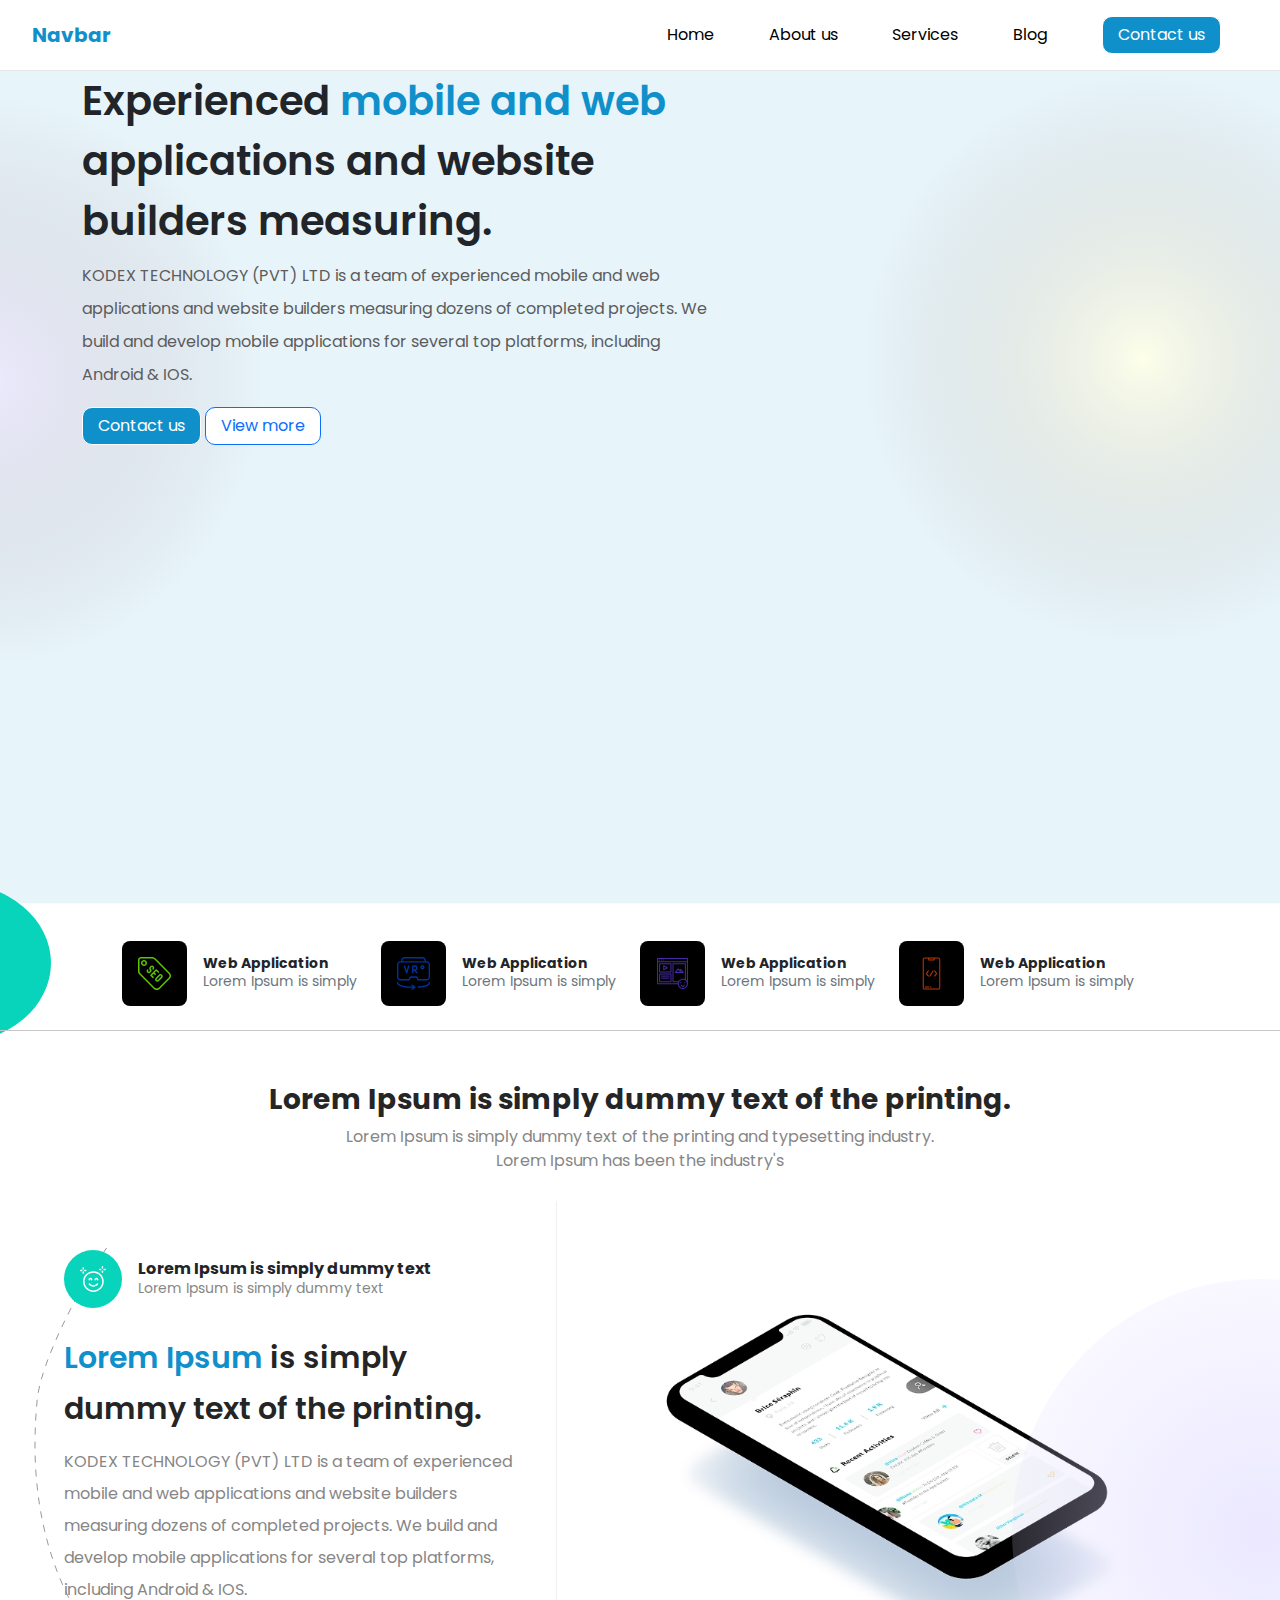
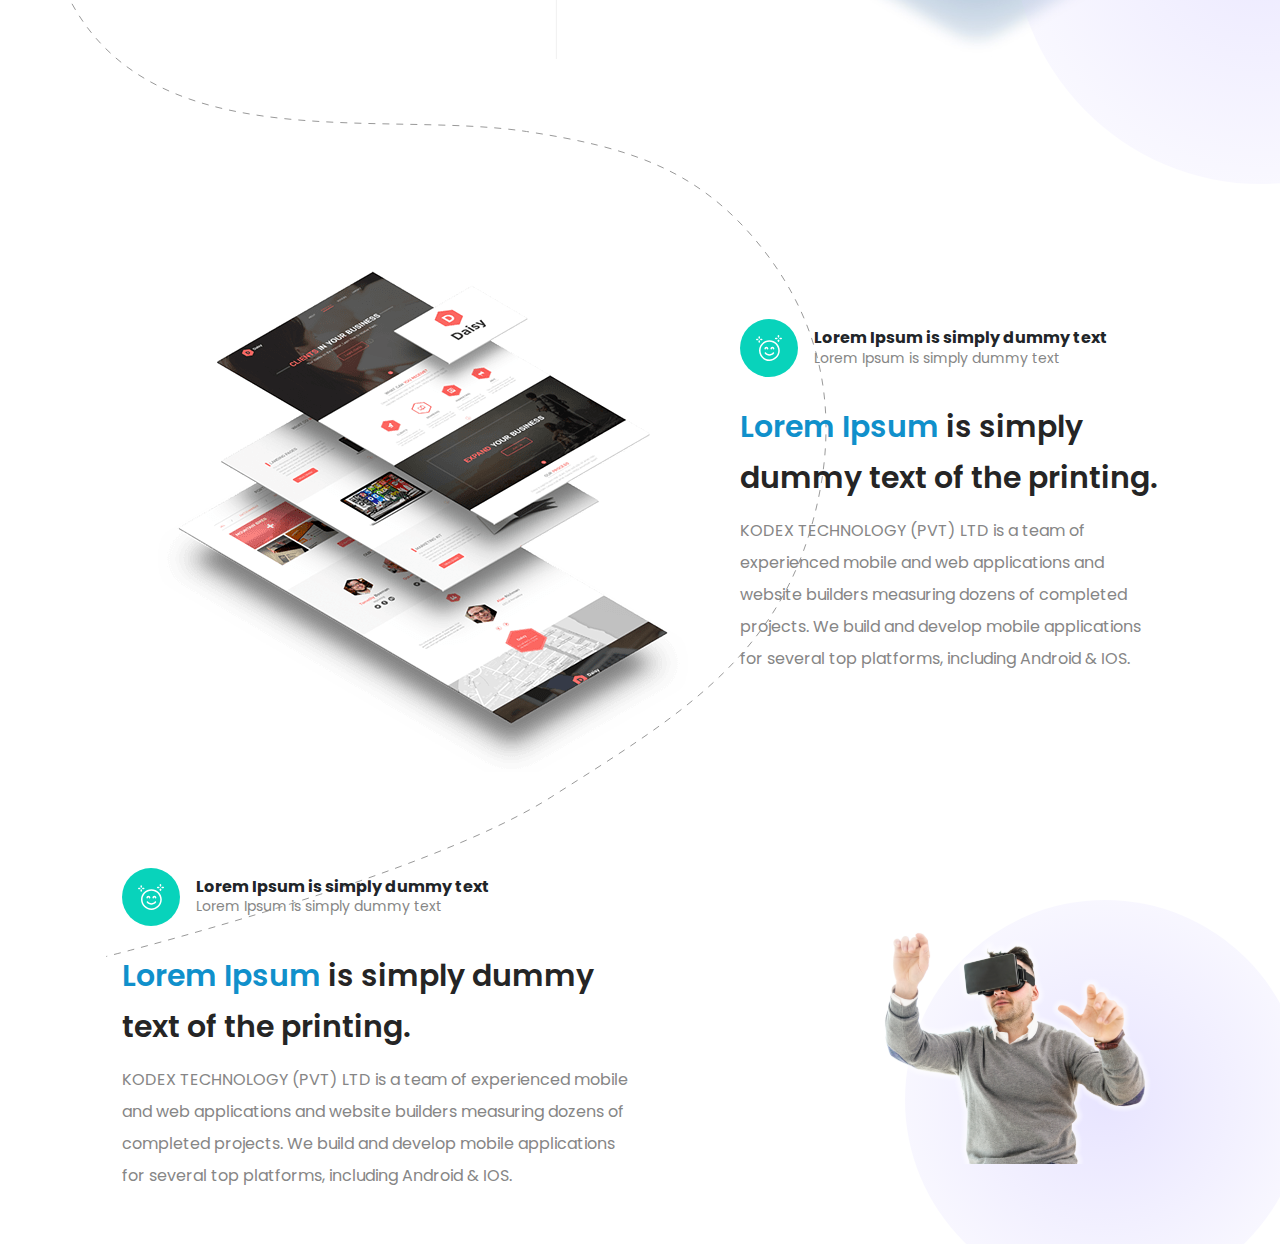
==== index.html @ 11ba0a7b "initial commit" ====
<!DOCTYPE html>
<html lang="en">

<head>

    <meta charset="UTF-8">
    <meta http-equiv="X-UA-Compatible" content="IE=edge">
    <meta name="viewport" content="width=device-width, initial-scale=1.0">
    <link rel="icon" href="imges/iconTemp.jpg">
    <title>Agency Web - Landing page </title>
    <!-- fonts -->
    <link rel="preconnect" href="https://fonts.googleapis.com">
    <link rel="preconnect" href="https://fonts.gstatic.com" crossorigin>
    <link href="https://fonts.googleapis.com/css2?family=Poppins:wght@300;400;500;600&display=swap" rel="stylesheet">
    <!-- bootstrap -->
    <link rel="stylesheet" href="assets/css/bootstrap.min.css">
    <!-- custom style -->
    <link rel="stylesheet" href="assets/css/style.css">
</head>

<body>
    <header>
        <nav class=" align-items-center  ">
            <div class="logo">
                <a class="navbar--logo fw-bolder fs-5 mainColor" href="#">Navbar</a>
            </div>
            <div id="LinksList" class="Links--list ">
                <a class="" href="#">Home</a>
                <a class="" href="#">About us</a>
                <a class="" href="#">Services</a>
                <a class="" href="#">Blog</a>
                <a class="buttom mainBg text-white" href="#">Contact us</a>
            </div>

            <div id="toggleMenu" class="toggle-menu">
                <span class="rounded-5"></span>
                <span class="rounded-5"></span>
                <span class="rounded-5"></span>
            </div>
        </nav>

    </header>

    <section class="mainSection position-relative">
        <div class="container ">
            <div class="row align-items-center   ">
                <div class="col-lg-7 col-sm-12">
                    <div class="item--main  ">
                        <h1 class="main--title">Experienced <span class="mainColor">mobile and web</span> applications
                            and website builders measuring.</h1>
                        <p class="  mb-3">KODEX TECHNOLOGY (PVT) LTD is a team of experienced mobile and web
                            applications and website builders measuring dozens of completed projects. We build and
                            develop mobile applications for several top platforms, including Android & IOS. </p>
                        <a href="" class="buttom btn1 mainBg text-white">Contact us</a>
                        <a href="" class="buttom btn1 bg-white">View more</a>
                    </div>

                </div>
                <div class="col-lg-5  d-none d-lg-block  ">
                    <div class="item2--main">
                        <img class="w-100" src="assets/imges/HeaderMan.svg" alt="" srcset="">
                    </div>
                </div>
            </div>
        </div>
        <span class="sercile d-none d-lg-block "></span>
    </section>

    <!-- icons section  -->
    <section class="iconSection pt-2 pb-4 position-relative">

        <div class="container  ">
            <div class="d-flex flex-wrap justify-content-md-center">
                <div class="mt-4 me-4">
                    <div class=" d-flex  align-items-center ">
                        <div class="icon p-3 bg-black rounded-3 me-3">
                            <img src="assets/imges/seoIcon.svg" alt="" srcset="">
                        </div>
                        <div class="content">
                            <h5 class="small m-0 fw-bold    ">Web Application</h4>
                                <p class="small m-0 text-muted">Lorem Ipsum is simply</p>
                        </div>
                    </div>
                </div>
                <div class="mt-4 me-4">
                    <div class=" d-flex  align-items-center ">
                        <div class="icon p-3 bg-black rounded-3 me-3">
                            <img src="assets/imges/vrIcon.svg" alt="" srcset="">
                        </div>
                        <div class="content">
                            <h5 class="small m-0 fw-bold    ">Web Application</h4>
                                <p class="small m-0 text-muted">Lorem Ipsum is simply</p>
                        </div>
                    </div>
                </div>
                <div class="mt-4 me-4">
                    <div class=" d-flex  align-items-center ">
                        <div class="icon p-3 bg-black rounded-3 me-3">
                            <img src="assets/imges/webIcon.svg" alt="" srcset="">
                        </div>
                        <div class="content">
                            <h5 class="small m-0 fw-bold    ">Web Application</h4>
                                <p class="small m-0 text-muted">Lorem Ipsum is simply</p>
                        </div>
                    </div>
                </div>
                <div class="mt-4 me-4">
                    <div class=" d-flex  align-items-center ">
                        <div class="icon p-3  bg-black rounded-3 me-3">
                            <img src="assets/imges/moblieIcon.svg" alt="" srcset="">
                        </div>
                        <div class="content">
                            <h5 class="small m-0 fw-bold    ">Web Application</h4>
                                <p class="small m-0 text-muted">Lorem Ipsum is simply</p>
                        </div>
                    </div>
                </div>
            </div>
        </div>
    </section>


    <section class="mockup--section mt-5 overflow-hidden">
        <div class="py-1 text-center container mb-4">
            <h3 class="neroColor fw-bold">Lorem Ipsum is simply dummy text of the printing. </h3>
            <p>Lorem Ipsum is simply dummy text of the printing and typesetting industry. <br> Lorem Ipsum has been the
                industry's</p>
        </div>

        <div class="containerr  ">
            <div class="row  align-items-center">
                <div class="col-lg-5  ">
                    <div class=" d-flex align-items-center  mb-4">
                        <div class="smile--icon  rounded-circle p-3 text-center me-3">
                            <img src="assets/imges/happySmile.svg" alt="">
                        </div>
                        <div class="">
                            <h5 class="m-0 fw-bold fs-6">Lorem Ipsum is simply dummy text</h5>
                            <p class="small">Lorem Ipsum is simply dummy text </p>
                        </div>
                    </div>
                    <h3 class="mockup--title neroColor"><span class="mainColor">Lorem Ipsum </span> is simply dummy text
                        of the printing. </h3>
                    <p class=" py-1 lh-lg">KODEX TECHNOLOGY (PVT) LTD is a team of experienced mobile and web
                        applications and website builders measuring dozens of completed projects. We build and develop
                        mobile applications for several top platforms, including Android & IOS. </p>
                </div>
                <div class="col-lg-7 col-md-10  position-relative text-end ">
                    <div class="moucpAft d-none d-lg-block"></div>
                    <img class="w-100 " src="assets/imges/MoucpMobile.svg" alt="" srcset="">
                </div>
            </div>
            <br>
            <br>
            <br>
            <div class="containerr">
                <div class="row  my-5 py-5 align-items-center justify-content-between ">
                    <div class="col-lg-7   ">
                        <!-- <div class="moucpAft d-none d-lg-block"></div> -->
                        <img class=" " src="assets/imges/website-mockup.svg" alt="" srcset="">
                    </div>
                    <div class=" col-lg-5 col-md-10 ">
                        <div class=" d-flex align-items-center  mb-4">
                            <div class="smile--icon  rounded-circle p-3 text-center me-3">
                                <img src="assets/imges/happySmile.svg" alt="">
                            </div>
                            <div class="">
                                <h5 class="m-0 fw-bold fs-6">Lorem Ipsum is simply dummy text</h5>
                                <p class="small">Lorem Ipsum is simply dummy text </p>
                            </div>
                        </div>
                        <h3 class="mockup--title neroColor"><span class="mainColor">Lorem Ipsum </span> is simply dummy text
                            of the printing. </h3>
                        <p class=" py-1 lh-lg">KODEX TECHNOLOGY (PVT) LTD is a team of experienced mobile and web
                            applications and website builders measuring dozens of completed projects. We build and develop
                            mobile applications for several top platforms, including Android & IOS. </p>
                    </div>
    
                </div>
               
                <div class="row my-5 p align-items-center">
    
    
                 
                    <div class="col-lg-6  ">
                        <div class=" d-flex align-items-center  mb-4">
                            <div class="smile--icon  rounded-circle p-3 text-center me-3">
                                <img src="assets/imges/happySmile.svg" alt="">
                            </div>
                            <div class="">
                                <h5 class="m-0 fw-bold fs-6">Lorem Ipsum is simply dummy text</h5>
                                <p class="small">Lorem Ipsum is simply dummy text </p>
                            </div>
                        </div>
                        <h3 class="mockup--title neroColor"><span class="mainColor">Lorem Ipsum </span> is simply dummy text
                            of the printing. </h3>
                        <p class=" py-1 lh-lg">KODEX TECHNOLOGY (PVT) LTD is a team of experienced mobile and web
                            applications and website builders measuring dozens of completed projects. We build and develop
                            mobile applications for several top platforms, including Android & IOS. </p>
                    </div> 
                    <div class="col-lg-6 col-md-10 position-relative text-center ">
                        <div class="moucpvr d-none d-lg-block   "></div>
                        <img class="w-100  " src="assets/imges/manVr.svg " alt="" srcset="">
                    </div>
                </div>
            </div>
        </div>


    </section>
    <!-- bootstrap -->
    <script src="assets/scripts/bootstrap.bundle.min.js"></script>
    <!-- custom js -->
    <script src="assets/scripts/script.js"></script>
</body>

</html>
---- assets/css/style.css ----
:root {
  --mainColor: #1090CB;
  --neroColor: #252525;
}

body {
  font-family: 'Poppins', sans-serif;
}

a {
  text-decoration: none;
  /* color: black; */
}

/* p{
  margin: 0;
} */

ul {
  padding-left: 0;
  list-style-type: none;
}

.mainColor {
  color: var(--mainColor);
}

.neroColor {
  color: var(--neroColor);
}

.mainBg {
  background-color: var(--mainColor);
}

p {
  color: #868686;
  margin: 0;
}



/* nav */
nav {
  width: 95%;
  margin: auto;
  display: flex;
  justify-content: space-between;
  padding: 1rem 0;
}

.logo {
  /* width: 10%; */
  /* background-color: tomato; */

}

.Links--list {
  /* margin: auto 0; */
  display: flex;
  justify-content: space-around;
  align-items: center;
  width: 50%;
  /* transition:all 1s ease; */
}

.Links--list a {
  color: black;
  line-height: 24px;


}

header {
  border-bottom: 1px solid rgba(129, 129, 129, 0.2);
}

.toggle-menu {
  background: none;
  border: none;
  width: 35px;
  display: flex;
  flex-direction: column;
  align-items: center;
  justify-content: space-around;
  cursor: pointer;
  padding: 5px;
  z-index: 1;
  display: none;


  /* background-color: red; */
}

.toggle-menu:focus {
  outline: none;
}

.toggle-menu span {
  display: inline-block;
  background-color: var(--mainColor);
  height: 3px;
  margin: 3px 0;
  width: 40px;
  transition: 0.6s ease;
}

.toggle-menu.open span:nth-child(2) {
  transform: rotate(45deg);
  opacity: 0;
}

.toggle-menu.open span:nth-child(1) {
  transform: rotate(45deg);
}

.toggle-menu.open span:nth-child(3) {
  transform: rotate(-45deg);

}

.toggle-menu.open span {
  position: absolute;
  justify-content: center;
}






@media screen and (max-width: 990px) {

  /* body {
    background-color: red;
  } */
  .Links--list {
    display: none;

  }

  .toggle-menu {
    display: flex;
  }

  /* .Links--list {
    
    
    
  }
   */


  .Links--list.open {
    position: absolute;
    width: 100%;

    background-color: wheat;
    transition: all 0.5s ease;
    display: flex;
    height: 100vh;
    flex-direction: column;
    align-items: center;
    justify-content: center;
    left: 0;
    top: 0;
    right: 0;
    bottom: 0;
  }


  .Links--list a {
    margin: 2rem 0;

  }

  /* .toggle{
  display: block;
}
. */
}

/* main buttom style  */


/* main */
.mainSection {
  height: calc(100vh - 62px);
  background-image: url(../imges/Header.svg);
  background-position: center center;
  background-size: cover;
}
.main--title{
font-size: 40px;
font-weight: 600;
line-height: 60px;
letter-spacing: 0em;



}
.item--main h1 {
  font-size: 40px;
}


.buttom {
  padding: 6px 15px;
  /* border-color: var(--mainColor); */
  border-radius: 10px;
  border: 1px solid;

  display: inline-block;
  transition: 0.6s ease;

}

.btn1:hover {
  transform: translateY(4px);
}

.item--main p {
  font-weight: 400;
  line-height: 33px;
  letter-spacing: 0em;

  color: #5C5C5C;
}

/* icon section */
.sercile {
  padding: 5rem 6rem;
  border-radius: 50%;
  background-color: #08D3BB;
  position: absolute;
  bottom: -16%;
  left: -11%
}

.iconSection {
  border-bottom: 1px solid #C7C7C7;
}

/* lorem section */
.moucpAft::after {
  position: absolute;
  content: "";
  height: 505px;
  width: 497px;

  right: -41%;
  opacity: 0.6;
  top: 17%;
  border-radius: 50%;
  background: radial-gradient(72.77% 72.77% at 50% 50%, #DED9FF 0%, rgba(255, 255, 255, 0) 100%)
    /* warning: gradient uses a rotation that is not supported by CSS and may not behave as expected */
  ;
}
.moucpvr::after{
  position: absolute;
  content: "";
  background: radial-gradient(72.77% 72.77% at 50% 50%, #DED9FF 0%, rgba(255, 255, 255, 0) 100%) /* warning: gradient uses a rotation that is not supported by CSS and may not behave as expected */;
  height: 400px;
  width: 400px;
  border-radius: 50%;
  z-index: -1;
  left: 50%;
  top: 0;
  opacity: 0.7;
  
}
.mockup--title{
font-size: 30px;
font-weight: 600;
line-height: 51px;
letter-spacing: 0em;

}
.smile--icon{
  background-color: #08D3BB;
}
.containerr{
  width: 90%;
  margin: auto;
}
.mockup--section{
  background-image: url(../imges/line.svg);
  background-repeat: no-repeat;
  background-position: 7% 37%;
}
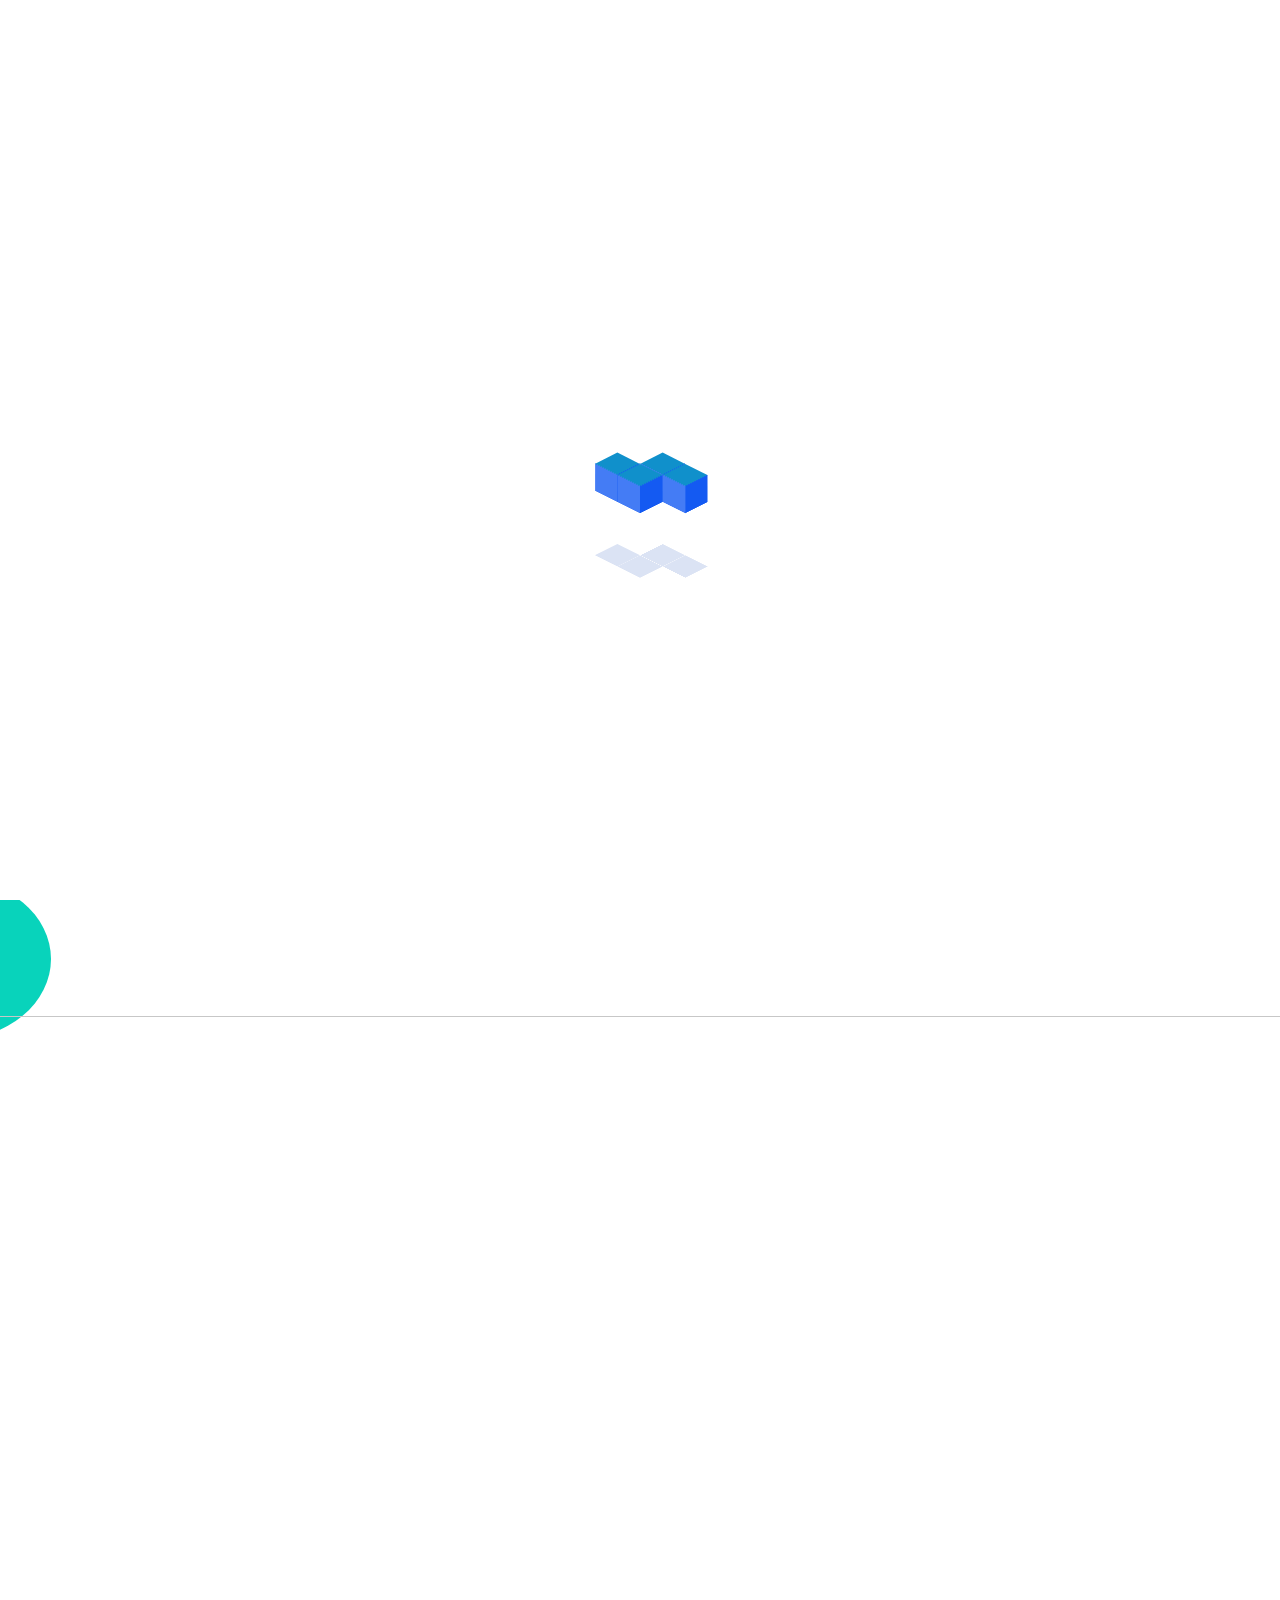
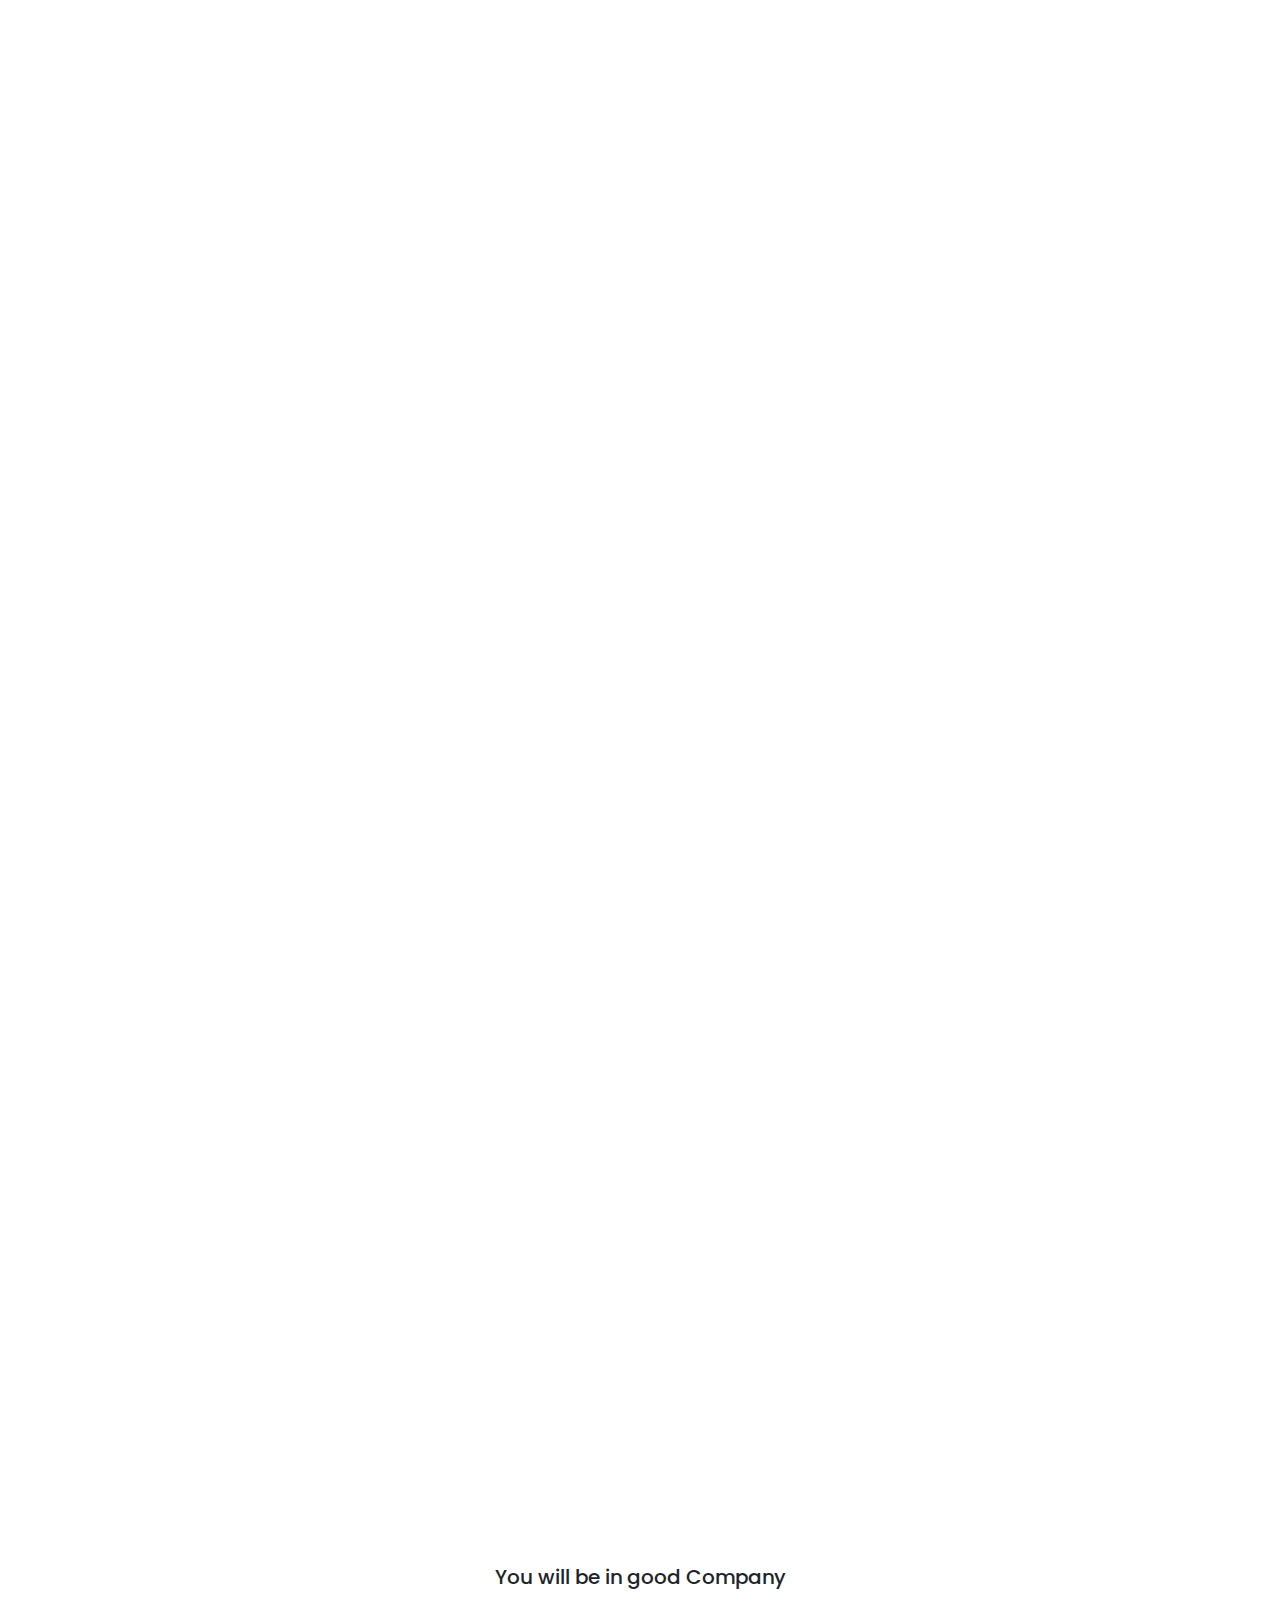
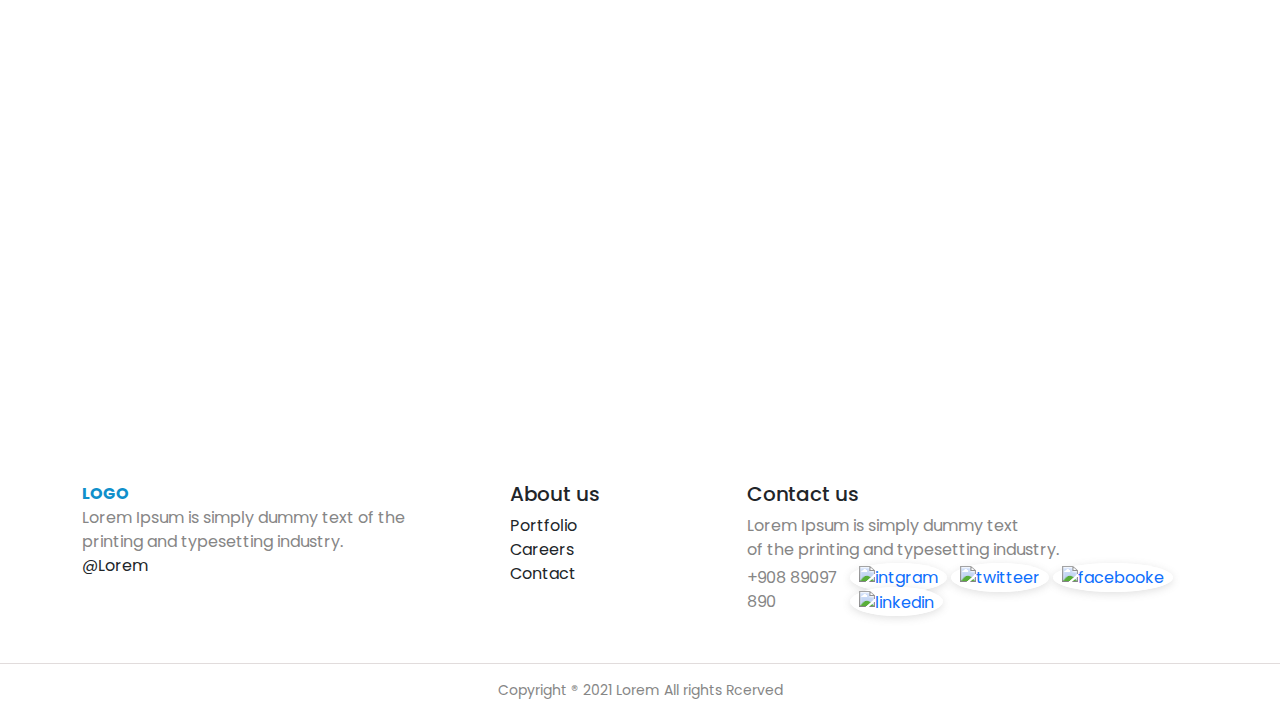
==== commit adeadb01: "now" ====
--- a/index.html
+++ b/index.html
@@ -7,11 +7,15 @@
     <meta http-equiv="X-UA-Compatible" content="IE=edge">
     <meta name="viewport" content="width=device-width, initial-scale=1.0">
     <link rel="icon" href="imges/iconTemp.jpg">
+    <meta name="description" content="agancy ">
+
     <title>Agency Web - Landing page </title>
     <!-- fonts -->
     <link rel="preconnect" href="https://fonts.googleapis.com">
     <link rel="preconnect" href="https://fonts.gstatic.com" crossorigin>
     <link href="https://fonts.googleapis.com/css2?family=Poppins:wght@300;400;500;600&display=swap" rel="stylesheet">
+    <!-- aos -->
+    <link rel="stylesheet" href="https://unpkg.com/aos@next/dist/aos.css" />
     <!-- bootstrap -->
     <link rel="stylesheet" href="assets/css/bootstrap.min.css">
     <!-- custom style -->
@@ -19,17 +23,19 @@
 </head>
 
 <body>
+    <!-- header >> nav  -->
     <header>
         <nav class=" align-items-center  ">
             <div class="logo">
                 <a class="navbar--logo fw-bolder fs-5 mainColor" href="#">Navbar</a>
             </div>
             <div id="LinksList" class="Links--list ">
-                <a class="" href="#">Home</a>
-                <a class="" href="#">About us</a>
-                <a class="" href="#">Services</a>
-                <a class="" href="#">Blog</a>
-                <a class="buttom mainBg text-white" href="#">Contact us</a>
+                <a class="" href="index.html">Home</a>
+                <a class="" href="about.html">About us</a>
+                <a class="" href="services.html">Services</a>
+                <a class="" href="Blog.html">Blog</a>
+                <a class="buttom mainBg text-white shadow-none" href="Contact.html">Contact us</a>
+
             </div>
 
             <div id="toggleMenu" class="toggle-menu">
@@ -41,24 +47,24 @@
 
     </header>
 
-    <section class="mainSection position-relative">
+    <section class="  mainSection position-relative">
         <div class="container ">
             <div class="row align-items-center   ">
-                <div class="col-lg-7 col-sm-12">
+                <div class="col-lg-7 col-sm-12" data-aos="fade-right" data-aos-duration="500">
                     <div class="item--main  ">
                         <h1 class="main--title">Experienced <span class="mainColor">mobile and web</span> applications
                             and website builders measuring.</h1>
                         <p class="  mb-3">KODEX TECHNOLOGY (PVT) LTD is a team of experienced mobile and web
                             applications and website builders measuring dozens of completed projects. We build and
                             develop mobile applications for several top platforms, including Android & IOS. </p>
-                        <a href="" class="buttom btn1 mainBg text-white">Contact us</a>
-                        <a href="" class="buttom btn1 bg-white">View more</a>
-                    </div>
-
-                </div>
-                <div class="col-lg-5  d-none d-lg-block  ">
-                    <div class="item2--main">
-                        <img class="w-100" src="assets/imges/HeaderMan.svg" alt="" srcset="">
+                        <a href="#" class="buttom btn1 mainBg text-white me-2">Contact us</a>
+                        <a href="#" class="buttom btn1 bg-white">View more</a>
+                    </div>
+
+                </div>
+                <div class="col-lg-5  d-none d-lg-block  " data-aos="fade-left" data-aos-duration="500">
+                    <div class="item2--main mt-5">
+                        <img class="w-100 " src="assets/imges/headeranmtion.png"   alt="seo">
                     </div>
                 </div>
             </div>
@@ -67,50 +73,50 @@
     </section>
 
     <!-- icons section  -->
-    <section class="iconSection pt-2 pb-4 position-relative">
+    <section class="iconSection  pt-2 pb-4 position-relative">
 
         <div class="container  ">
             <div class="d-flex flex-wrap justify-content-md-center">
                 <div class="mt-4 me-4">
-                    <div class=" d-flex  align-items-center ">
-                        <div class="icon p-3 bg-black rounded-3 me-3">
-                            <img src="assets/imges/seoIcon.svg" alt="" srcset="">
+                    <div class=" d-flex  align-items-center " data-aos="fade-right" data-aos-duration="500">
+                        <div class="icon  icon1 rounded-3 me-3">
+                            <img src="assets/imges/seoIcon.svg" loading="lazy"  alt="seo">
                         </div>
                         <div class="content">
-                            <h5 class="small m-0 fw-bold    ">Web Application</h4>
+                            <h5 class="small m-0 fw-bold    ">Web Application</h5>
                                 <p class="small m-0 text-muted">Lorem Ipsum is simply</p>
                         </div>
                     </div>
                 </div>
                 <div class="mt-4 me-4">
-                    <div class=" d-flex  align-items-center ">
-                        <div class="icon p-3 bg-black rounded-3 me-3">
-                            <img src="assets/imges/vrIcon.svg" alt="" srcset="">
+                    <div class=" d-flex  align-items-center " data-aos="fade-down" data-aos-duration="500">
+                        <div class="icon icon2  rounded-3 me-3">
+                            <img src="assets/imges/vrIcon.svg" loading="lazy"  alt="seo">
                         </div>
                         <div class="content">
-                            <h5 class="small m-0 fw-bold    ">Web Application</h4>
+                            <h5 class="small m-0 fw-bold    ">Web Application</h5>
                                 <p class="small m-0 text-muted">Lorem Ipsum is simply</p>
                         </div>
                     </div>
                 </div>
                 <div class="mt-4 me-4">
-                    <div class=" d-flex  align-items-center ">
-                        <div class="icon p-3 bg-black rounded-3 me-3">
-                            <img src="assets/imges/webIcon.svg" alt="" srcset="">
+                    <div class=" d-flex  align-items-center " data-aos="fade-down" data-aos-duration="500">
+                        <div class="icon icon3  rounded-3 me-3">
+                            <img src="assets/imges/webIcon.svg" loading="lazy"  alt="seo">
                         </div>
                         <div class="content">
-                            <h5 class="small m-0 fw-bold    ">Web Application</h4>
+                            <h5 class="small m-0 fw-bold    ">Web Application</h5>
                                 <p class="small m-0 text-muted">Lorem Ipsum is simply</p>
                         </div>
                     </div>
                 </div>
                 <div class="mt-4 me-4">
-                    <div class=" d-flex  align-items-center ">
-                        <div class="icon p-3  bg-black rounded-3 me-3">
-                            <img src="assets/imges/moblieIcon.svg" alt="" srcset="">
+                    <div class=" d-flex  align-items-center " data-aos="fade-left" data-aos-duration="500">
+                        <div class="icon icon4   rounded-3 me-3">
+                            <img src="assets/imges/moblieIcon.svg" loading="lazy"  alt="seo">
                         </div>
                         <div class="content">
-                            <h5 class="small m-0 fw-bold    ">Web Application</h4>
+                            <h5 class="small m-0 fw-bold    ">Web Application</h5>
                                 <p class="small m-0 text-muted">Lorem Ipsum is simply</p>
                         </div>
                     </div>
@@ -120,23 +126,24 @@
     </section>
 
 
-    <section class="mockup--section mt-5 overflow-hidden">
-        <div class="py-1 text-center container mb-4">
-            <h3 class="neroColor fw-bold">Lorem Ipsum is simply dummy text of the printing. </h3>
-            <p>Lorem Ipsum is simply dummy text of the printing and typesetting industry. <br> Lorem Ipsum has been the
+    <section class=" mockup--section mt-5 overflow-hidden">
+        <div class="py-1 text-center container mb-4" data-aos="zoom-in" data-aos-duration="500">
+            <h3 class="neroColor fw-bold mockup--h3">Lorem Ipsum is simply dummy text of the printing. </h3>
+            <p class="mockup--p">Lorem Ipsum is simply dummy text of the printing and typesetting industry. <br> Lorem
+                Ipsum has been the
                 industry's</p>
         </div>
 
         <div class="containerr  ">
             <div class="row  align-items-center">
-                <div class="col-lg-5  ">
+                <div class="col-lg-6  " data-aos="fade-right" data-aos-duration="400">
                     <div class=" d-flex align-items-center  mb-4">
-                        <div class="smile--icon  rounded-circle p-3 text-center me-3">
-                            <img src="assets/imges/happySmile.svg" alt="">
+                        <div class="smile--icon  rounded-circle  text-center me-3">
+                            <img src="assets/imges/happySmile.svg" loading="lazy"  alt="seo">
                         </div>
                         <div class="">
-                            <h5 class="m-0 fw-bold fs-6">Lorem Ipsum is simply dummy text</h5>
-                            <p class="small">Lorem Ipsum is simply dummy text </p>
+                            <h5 class="m-0 fw-bold fs-6 smile--title">Lorem Ipsum is simply dummy text</h5>
+                            <p class="small smile--p">Lorem Ipsum is simply dummy text </p>
                         </div>
                     </div>
                     <h3 class="mockup--title neroColor"><span class="mainColor">Lorem Ipsum </span> is simply dummy text
@@ -145,72 +152,229 @@
                         applications and website builders measuring dozens of completed projects. We build and develop
                         mobile applications for several top platforms, including Android & IOS. </p>
                 </div>
-                <div class="col-lg-7 col-md-10  position-relative text-end ">
+                <div class="col-lg-6 col-md-10  position-relative text-end " data-aos="fade-left"
+                    data-aos-duration="500">
                     <div class="moucpAft d-none d-lg-block"></div>
-                    <img class="w-100 " src="assets/imges/MoucpMobile.svg" alt="" srcset="">
-                </div>
-            </div>
-            <br>
-            <br>
-            <br>
+                    <img class="w-100 " src="assets/imges/MoucpMobile.svg" loading="lazy"  alt="seo">
+                </div>
+            </div>
+
             <div class="containerr">
                 <div class="row  my-5 py-5 align-items-center justify-content-between ">
-                    <div class="col-lg-7   ">
+                    <div class="col-lg-6 moucup--order   " data-aos="zoom-out-right" data-aos-duration="500">
                         <!-- <div class="moucpAft d-none d-lg-block"></div> -->
-                        <img class=" " src="assets/imges/website-mockup.svg" alt="" srcset="">
-                    </div>
-                    <div class=" col-lg-5 col-md-10 ">
+                        <img class="w-100  " src="assets/imges/website-mockup.svg" loading="lazy"  alt="seo">
+                    </div>
+                    <div class=" col-lg-6 col-md-10  " data-aos="zoom-out-left" data-aos-duration="500">
                         <div class=" d-flex align-items-center  mb-4">
-                            <div class="smile--icon  rounded-circle p-3 text-center me-3">
-                                <img src="assets/imges/happySmile.svg" alt="">
+                            <div class="smile--icon  rounded-circle  text-center me-3">
+                                <img src="assets/imges/happySmile.svg" loading="lazy"  alt="seo">
                             </div>
                             <div class="">
-                                <h5 class="m-0 fw-bold fs-6">Lorem Ipsum is simply dummy text</h5>
-                                <p class="small">Lorem Ipsum is simply dummy text </p>
-                            </div>
-                        </div>
-                        <h3 class="mockup--title neroColor"><span class="mainColor">Lorem Ipsum </span> is simply dummy text
+                                <h5 class="m-0 fw-bold fs-6 smile--title ">Lorem Ipsum is simply dummy text</h5>
+                                <p class="small smile--p">Lorem Ipsum is simply dummy text </p>
+                            </div>
+                        </div>
+                        <h3 class="mockup--title neroColor"><span class="mainColor">Lorem Ipsum </span> is simply dummy
+                            text
                             of the printing. </h3>
                         <p class=" py-1 lh-lg">KODEX TECHNOLOGY (PVT) LTD is a team of experienced mobile and web
-                            applications and website builders measuring dozens of completed projects. We build and develop
+                            applications and website builders measuring dozens of completed projects. We build and
+                            develop
                             mobile applications for several top platforms, including Android & IOS. </p>
                     </div>
-    
-                </div>
-               
-                <div class="row my-5 p align-items-center">
-    
-    
-                 
-                    <div class="col-lg-6  ">
+
+                </div>
+
+                <div class="row my-5 pt-5  align-items-center">
+
+
+
+                    <div class="col-lg-6  " data-aos="fade-right" data-aos-duration="500">
                         <div class=" d-flex align-items-center  mb-4">
-                            <div class="smile--icon  rounded-circle p-3 text-center me-3">
-                                <img src="assets/imges/happySmile.svg" alt="">
+                            <div class="smile--icon  rounded-circle  text-center me-3">
+                                <img src="assets/imges/happySmile.svg" loading="lazy"  alt="seo">
                             </div>
                             <div class="">
-                                <h5 class="m-0 fw-bold fs-6">Lorem Ipsum is simply dummy text</h5>
-                                <p class="small">Lorem Ipsum is simply dummy text </p>
-                            </div>
-                        </div>
-                        <h3 class="mockup--title neroColor"><span class="mainColor">Lorem Ipsum </span> is simply dummy text
+                                <h5 class="m-0 fw-bold fs-6 smile--title">Lorem Ipsum is simply dummy text</h5>
+                                <p class="small  smile--p">Lorem Ipsum is simply dummy text </p>
+                            </div>
+                        </div>
+                        <h3 class="mockup--title neroColor"><span class="mainColor">Lorem Ipsum </span> is simply dummy
+                            text
                             of the printing. </h3>
                         <p class=" py-1 lh-lg">KODEX TECHNOLOGY (PVT) LTD is a team of experienced mobile and web
-                            applications and website builders measuring dozens of completed projects. We build and develop
+                            applications and website builders measuring dozens of completed projects. We build and
+                            develop
                             mobile applications for several top platforms, including Android & IOS. </p>
-                    </div> 
-                    <div class="col-lg-6 col-md-10 position-relative text-center ">
+                    </div>
+                    <div class="col-lg-6 col-md-10 position-relative text-center " data-aos="fade-left"
+                        data-aos-duration="500">
                         <div class="moucpvr d-none d-lg-block   "></div>
-                        <img class="w-100  " src="assets/imges/manVr.svg " alt="" srcset="">
-                    </div>
-                </div>
-            </div>
-        </div>
-
-
-    </section>
+                        <img class="w-100  " src="assets/imges/finalvr.png" loading="lazy"  alt="seo">
+                    </div>
+                </div>
+            </div>
+        </div>
+
+
+    </section>
+
+
+    <section class="mt-5 ">
+        <div class="container py-3">
+            <div class="row justify-content-between " data-aos="zoom-in-right" data-aos-duration="500">
+                <div class="col-lg-6  mt-3">
+                    <div class="alertSection text-center ">
+                        <h4 class="neroColor titlAlert">Lorem Ipsum is simply <br> dummy text.</h4>
+                        <p>KODEX TECHNOLOGY (PVT) LTD is a team of experienced mobile and web applications and website
+                            builders measuring dozens of completed projects. We build and develop mobile applications
+                            for several top platforms, including Android & IOS. </p>
+                        <a href="#" class="buttom mt-3 mainBg px-3 py-2 text-white ">View More</a>
+                    </div>
+                </div>
+                <div class="col-lg-6 mt-3 text-white position-relative " data-aos="zoom-in-left"
+                    data-aos-duration="500">
+                    <div class="alertSection2 mainBg text-center  ">
+                        <div class="angle w-25 position-absolute">
+                            <img class="w-100" src="assets/imges/BellAngle.svg" loading="lazy"  alt="seo">
+                        </div>
+                        <h4 class=" titlAlert">Lorem Ipsum is simply <br> dummy text.</h4>
+                        <p class="text-white">KODEX TECHNOLOGY (PVT) LTD is a team of experienced mobile and web
+                            applications and website builders measuring dozens of completed projects. We build and
+                            develop mobile applications for several top platforms, including Android & IOS. </p>
+                        <a href="#" class="buttom mt-3 bg-white mainColor px-3 py-2 ">View More</a>
+                    </div>
+                </div>
+            </div>
+        </div>
+    </section>
+
+
+
+
+    <section class="">
+        <div class="container  mt-4 py-2 ">
+            <h5 class=" text-center ">You will be in good Company</h5>
+            <div class="Company d-flex flex-wrap  justify-content-md-center ">
+                <div class="mx-2" data-aos="flip-left" data-aos-duration="700">
+                    <img class="w-100" src="assets/imges/beneoshop.svg" loading="lazy"  alt="seo">
+
+                </div>
+                <div class="mx-2" data-aos="flip-left" data-aos-duration="750">
+                    <img class="w-100" src="assets/imges/caspio.svg" loading="lazy"  alt="seo">
+                </div>
+                <div class="mx-2" data-aos="flip-left" data-aos-duration="750">
+                    <img class="w-100" src="assets/imges/HyperGrid.svg" loading="lazy"  alt="seo">
+                </div>
+                <div class="mx-2" data-aos="flip-left" data-aos-duration="750">
+                    <img class="w-100" src="assets/imges/leotrippi.svg" loading="lazy"  alt="seo">
+                </div>
+            </div>
+        </div>
+    </section>
+
+    <!-- footer -->
+    <footer>
+        <div class="footer py-5">
+            <div class="container mt-4 text-center py-5 d-flex flex-column align-items-center">
+                <h4 class="footer--tilte" data-aos="zoom-in" data-aos-duration="600">Lorem Ipsum is simply dummy <br>
+                    text of the printing. </h4>
+                <div class=" subscribe--foot d-flex py-3 justify-content-center align-items-center w-50 ">
+                    <input type="text" class="footer--input me-2 py-2 px-2  w-100  rounded-3  "
+                        placeholder="Enter your email" data-aos="zoom-in" data-aos-duration="700">
+                    <a href=" " class="buttom bg-black text-white py-2 px-2  " data-aos="zoom-in"
+                        data-aos-duration="750">subscribe</a>
+                </div>
+            </div>
+        </div>
+        <div class="footer--logo">
+            <div class="container py-5">
+                <div class="row  justify-content-between">
+                    <div class="col-md-4">
+                        <div class="">
+                            <a href="#" class="fw-bold mainColor ">LOGO</a>
+                            <p class="footer--p">Lorem Ipsum is simply dummy text of the printing and typesetting
+                                industry. </p>
+                            <span>@Lorem</span>
+                        </div>
+
+                    </div>
+                    <div class="col-md-2">
+                        <h5 class="About--foot">About us</h5>
+                        <ul>
+                            <li>Portfolio </li>
+                            <li>Careers </li>
+                            <li>Contact</li>
+                        </ul>
+
+                    </div>
+                    <div class="col-md-5">
+                        <h5 class="">Contact us</h5>
+                        <p class="Contact--p">Lorem Ipsum is simply dummy text <br> of the printing and typesetting
+                            industry. </p>
+                        <div class="social  d-flex justify-content-between align-items-center mt-1">
+                            <p>+908 89097 890</p>
+                            <div class="iconsohial">
+                                <a href="#"><img src="assets/imges/insta.svg" loading="lazy"  alt="intgram"></a>
+                                <a href="#"><img src="assets/imges/twitte.svg" loading="lazy"  alt="twitteer"></a>
+                                <a href="#"><img src="assets/imges/facebook.svg" loading="lazy"  alt="facebooke"></a>
+                                <a href="#"><img src="assets/imges/linked.svg" loading="lazy"  alt="linkedin"></a>
+                            </div>
+                        </div>
+                    </div>
+
+                </div>
+            </div>
+        </div>
+        <div class="Copyright text-center py-3 ">
+            <p class=" small">Copyright ® 2021 Lorem All rights Rcerved</p>
+        </div>
+    </footer>
+    <!-- // footer end-->
+
+    <!--loding screen -->
+    <div id="loading" class="lodingsscren ">
+        <div class="boxes">
+            <div class="box ">
+                <div></div>
+                <div></div>
+                <div></div>
+                <div></div>
+            </div>
+            <div class="box">
+                <div></div>
+                <div></div>
+                <div></div>
+                <div></div>
+            </div>
+            <div class="box">
+                <div></div>
+                <div></div>
+                <div></div>
+                <div></div>
+            </div>
+            <div class="box">
+                <div></div>
+                <div></div>
+                <div></div>
+                <div></div>
+            </div>
+        </div>
+    </div>
+    <!-- scroll btn  -->
+    <div id="scrollTopBtn">
+        <img src="assets/imges/arrowUp.svg" loading="lazy"  alt="arrowUp">
+    </div>
+
+    <!-- jquery -->
+    <script src="assets/scripts/jquery.js"></script>
+    <!-- Aos -->
+    <script src="https://unpkg.com/aos@next/dist/aos.js"></script>
     <!-- bootstrap -->
     <script src="assets/scripts/bootstrap.bundle.min.js"></script>
     <!-- custom js -->
+
     <script src="assets/scripts/script.js"></script>
 </body>
 
--- a/assets/css/style.css
+++ b/assets/css/style.css
@@ -1,3 +1,5 @@
+/* globle style  */
+
 :root {
   --mainColor: #1090CB;
   --neroColor: #252525;
@@ -38,28 +40,85 @@
   margin: 0;
 }
 
+  /* globle buttom style  */ 
+  .buttom {
+
+    display: inline-block;
+   
+    padding: 5px 14px;
+   background-color:#03a9f4;
+   font-size: 15px;
+   font-weight: 600;
+   line-height: 2em;
+   border-radius: 3px;
+   -webkit-box-shadow: 0 6px 16px rgb(3 169 244 / 35%);
+           box-shadow: 0 6px 16px rgb(3 169 244 / 35%);
+   -webkit-transition: 0.6s ease;
+   -o-transition: 0.6s ease;
+   transition: 0.6s ease;
+  }
+    /* globle buttom style  end */
+
+     /*scroll btn up  */
+    #scrollTopBtn {
+      padding: 10px;
+      background-color: #08D3BB;
+      color: white;
+      display: none;
+      -webkit-box-pack: center;
+          -ms-flex-pack: center;
+              justify-content: center;
+      -webkit-box-align: center;
+          -ms-flex-align: center;
+              align-items: center;
+      font-size: 24px;
+      border-radius: 50%;
+      position: fixed;
+      right: 3%;
+      bottom: 5%;
+      cursor: pointer;
+      opacity: 0.5;  
+      z-index: 99999999999;
+    }
+    
+    #scrollTopBtn:hover {
+      -webkit-transition: 0.2s;
+      -o-transition: 0.2s;
+      transition: 0.2s;
+      opacity: 1;
+    }
+     /*scroll btn up  */
+     
+     /* globle style  */
+
+    
+
+/* -------- header >> nav start  -----*/
 
 
 /* nav */
 nav {
   width: 95%;
   margin: auto;
+  display: -webkit-box;
+  display: -ms-flexbox;
   display: flex;
-  justify-content: space-between;
+  -webkit-box-pack: justify;
+      -ms-flex-pack: justify;
+          justify-content: space-between;
   padding: 1rem 0;
-}
-
-.logo {
-  /* width: 10%; */
-  /* background-color: tomato; */
-
 }
 
 .Links--list {
   /* margin: auto 0; */
+  display: -webkit-box;
+  display: -ms-flexbox;
   display: flex;
-  justify-content: space-around;
-  align-items: center;
+  -ms-flex-pack: distribute;
+      justify-content: space-around;
+  -webkit-box-align: center;
+      -ms-flex-align: center;
+          align-items: center;
   width: 50%;
   /* transition:all 1s ease; */
 }
@@ -79,10 +138,18 @@
   background: none;
   border: none;
   width: 35px;
+  display: -webkit-box;
+  display: -ms-flexbox;
   display: flex;
-  flex-direction: column;
-  align-items: center;
-  justify-content: space-around;
+  -webkit-box-orient: vertical;
+  -webkit-box-direction: normal;
+      -ms-flex-direction: column;
+          flex-direction: column;
+  -webkit-box-align: center;
+      -ms-flex-align: center;
+          align-items: center;
+  -ms-flex-pack: distribute;
+      justify-content: space-around;
   cursor: pointer;
   padding: 5px;
   z-index: 1;
@@ -102,26 +169,36 @@
   height: 3px;
   margin: 3px 0;
   width: 40px;
+  -webkit-transition: 0.6s ease;
+  -o-transition: 0.6s ease;
   transition: 0.6s ease;
 }
 
 .toggle-menu.open span:nth-child(2) {
-  transform: rotate(45deg);
+  -webkit-transform: rotate(45deg);
+      -ms-transform: rotate(45deg);
+          transform: rotate(45deg);
   opacity: 0;
 }
 
 .toggle-menu.open span:nth-child(1) {
-  transform: rotate(45deg);
+  -webkit-transform: rotate(45deg);
+      -ms-transform: rotate(45deg);
+          transform: rotate(45deg);
 }
 
 .toggle-menu.open span:nth-child(3) {
-  transform: rotate(-45deg);
+  -webkit-transform: rotate(-45deg);
+      -ms-transform: rotate(-45deg);
+          transform: rotate(-45deg);
 
 }
 
 .toggle-menu.open span {
   position: absolute;
-  justify-content: center;
+  -webkit-box-pack: center;
+      -ms-flex-pack: center;
+          justify-content: center;
 }
 
 
@@ -140,7 +217,10 @@
   }
 
   .toggle-menu {
+    display: -webkit-box;
+    display: -ms-flexbox;
     display: flex;
+    z-index: 999;
   }
 
   /* .Links--list {
@@ -154,18 +234,29 @@
   .Links--list.open {
     position: absolute;
     width: 100%;
-
-    background-color: wheat;
+    background-color:#fff;
+    -webkit-transition: all 0.5s ease;
+    -o-transition: all 0.5s ease;
     transition: all 0.5s ease;
+    display: -webkit-box;
+    display: -ms-flexbox;
     display: flex;
     height: 100vh;
-    flex-direction: column;
-    align-items: center;
-    justify-content: center;
+    -webkit-box-orient: vertical;
+    -webkit-box-direction: normal;
+        -ms-flex-direction: column;
+            flex-direction: column;
+    -webkit-box-align: center;
+        -ms-flex-align: center;
+            align-items: center;
+    -webkit-box-pack: center;
+        -ms-flex-pack: center;
+            justify-content: center;
     left: 0;
     top: 0;
     right: 0;
     bottom: 0;
+    z-index: 99;
   }
 
 
@@ -180,10 +271,18 @@
 . */
 }
 
-/* main buttom style  */
-
-
-/* main */
+@media screen and (max-width: 400px) {
+  .toggle-menu {
+    padding: 0;
+    margin-bottom: 1px;
+  }
+}
+  /* -------- header >> nav end  -----*/
+
+
+
+
+/* main //////////////*/
 .mainSection {
   height: calc(100vh - 62px);
   background-image: url(../imges/Header.svg);
@@ -202,21 +301,36 @@
 .item--main h1 {
   font-size: 40px;
 }
-
-
-.buttom {
-  padding: 6px 15px;
-  /* border-color: var(--mainColor); */
-  border-radius: 10px;
-  border: 1px solid;
-
-  display: inline-block;
-  transition: 0.6s ease;
-
-}
+.item2--main{
+  animation: header 4s infinite ease alternate ;
+}
+@keyframes header {
+  0% {
+    transform: translate(0);
+  }
+  
+  20% {
+    transform: translate(6px,-6px);
+  }
+  40% {
+    transform: translate(6px,6px);
+  }
+  60% {
+    transform: translate(-6px,6px);
+  }
+  80% {
+    transform: translate(-6px,-6px);
+  }
+  100% {
+    transform: translate(0);
+  }
+}
+
 
 .btn1:hover {
-  transform: translateY(4px);
+  -webkit-transform: translateY(4px);
+      -ms-transform: translateY(4px);
+          transform: translateY(4px);
 }
 
 .item--main p {
@@ -226,7 +340,39 @@
 
   color: #5C5C5C;
 }
-
+@media screen and (max-width: 850px) {
+  .item--main h1 {
+    font-size: 31px;
+    line-height: 44px;
+    margin-top: 3rem;
+  }
+}
+@media screen and (max-width: 600px) {
+  .item--main h1 {
+    font-size: 26px;
+    line-height: 35px;
+    margin-top: 3rem;
+  }
+}
+@media screen and (max-width: 400px) {
+  .item--main h1 {
+    font-size: 19px;
+    line-height: 34px;
+    margin-top: 4rem;
+  }
+  .item--main p {
+    font-size: 14px;
+    font-weight: 500;
+    line-height: 29px;
+    letter-spacing: 0em;
+    color: #5C5C5C;
+
+}
+.buttom{
+  font-size: 14px;
+  margin-top: 0.5rem;
+}
+}
 /* icon section */
 .sercile {
   padding: 5rem 6rem;
@@ -240,18 +386,40 @@
 .iconSection {
   border-bottom: 1px solid #C7C7C7;
 }
-
-/* lorem section */
+.icon{
+  padding: 0.7rem;
+}
+.icon1{
+  background-color: #EFEAFF;
+}
+.icon2{
+  background-color: #ECFFDA;
+}
+.icon3{
+  background-color: #DAE6FF;
+}
+.icon4{
+  background-color: #FFE5DA;
+}
+@media screen and (max-width: 400px) {
+  .icon{
+    padding: 0.5rem;
+  }
+}
+/* ///////////////////////////////////lorem section */
 .moucpAft::after {
   position: absolute;
   content: "";
   height: 505px;
   width: 497px;
 
-  right: -41%;
+  right: -51%;
   opacity: 0.6;
   top: 17%;
   border-radius: 50%;
+  background: -o-radial-gradient(50% 50%, 72.77% 72.77%, #DED9FF 0%, rgba(255, 255, 255, 0) 100%)
+    /* warning: gradient uses a rotation that is not supported by CSS and may not behave as expected */
+  ;
   background: radial-gradient(72.77% 72.77% at 50% 50%, #DED9FF 0%, rgba(255, 255, 255, 0) 100%)
     /* warning: gradient uses a rotation that is not supported by CSS and may not behave as expected */
   ;
@@ -259,15 +427,15 @@
 .moucpvr::after{
   position: absolute;
   content: "";
+  background: -o-radial-gradient(50% 50%, 72.77% 72.77%, #DED9FF 0%, rgba(255, 255, 255, 0) 100%) /* warning: gradient uses a rotation that is not supported by CSS and may not behave as expected */;
   background: radial-gradient(72.77% 72.77% at 50% 50%, #DED9FF 0%, rgba(255, 255, 255, 0) 100%) /* warning: gradient uses a rotation that is not supported by CSS and may not behave as expected */;
-  height: 400px;
-  width: 400px;
+  height: 292px;
+  width: 312px;
   border-radius: 50%;
   z-index: -1;
-  left: 50%;
-  top: 0;
+  left: 37%;
+  top: 27px;
   opacity: 0.7;
-  
 }
 .mockup--title{
 font-size: 30px;
@@ -283,8 +451,471 @@
   width: 90%;
   margin: auto;
 }
-.mockup--section{
-  background-image: url(../imges/line.svg);
-  background-repeat: no-repeat;
-  background-position: 7% 37%;
-}+.smile--icon{
+  padding: 0.9rem;
+}
+
+
+@media screen and (max-width: 600px) {
+  .mockup--h3{
+    font-size: 20px;
+    line-height: 30px;
+    
+  }
+  .mockup--p{
+    font-size: 15px;
+margin-bottom: 2rem;
+  }
+  .mockup--title{
+    font-size: 20px;
+    line-height: 30px;
+  }
+  .moucup--order{
+    -webkit-box-ordinal-group: 5;
+        -ms-flex-order: 4;
+            order: 4;
+  }
+}
+@media screen and (max-width: 400px) {
+  .mockup--h3{
+    font-size: 17px;
+    line-height: 21px;
+    
+  }
+  .smile--title{
+    font-size: 12px !important;
+  }
+  .smile--icon {
+    padding: 7px;
+}
+.mockup--title {
+  font-size: 17px;
+  line-height: 23px;
+  font-weight: bold;
+}
+ .smile--p{
+  font-size: 13px !important;
+  line-height: 21px !important;
+}
+}
+
+
+
+
+
+/*////////////////////////////////////// alert section */
+.alertSection{
+  padding: 3rem  ;
+  background-color: #F4F4F4;
+  border-radius: 20px;
+  -webkit-box-shadow: rgba(0, 0, 0, 0.05) 0px 0px 0px 1px;
+          box-shadow: rgba(0, 0, 0, 0.05) 0px 0px 0px 1px;
+}
+
+.titlAlert{
+font-size: 25px;
+font-weight: 600;
+line-height: 43px;
+letter-spacing: 0em;
+
+}
+.titlAlert+ p{
+font-size: 16px;
+font-weight: 400;
+line-height: 27px;
+letter-spacing: 0em;
+
+}
+.alertSection2{
+  padding: 3rem;
+  -webkit-transition: 0.4s ease;
+  -o-transition: 0.4s ease;
+  transition: 0.4s ease;
+
+  border-radius: 20px;
+  -webkit-box-shadow: rgba(0, 0, 0, 0.05) 0px 0px 0px 1px;
+          box-shadow: rgba(0, 0, 0, 0.05) 0px 0px 0px 1px;
+}
+.alertSection2:hover .angle{
+  -webkit-animation: cssAnimation_0 471ms 2 ease;
+          animation: cssAnimation_0 471ms 2 ease;
+  -webkit-transform-origin: top top;
+      -ms-transform-origin: top top;
+          transform-origin: top top;
+  -webkit-transition: -webkit-transform 471ms linear;
+  transition: -webkit-transform 471ms linear;
+  -o-transition: transform 471ms linear;
+  transition: transform 471ms linear;
+  transition: transform 471ms linear, -webkit-transform 471ms linear;
+
+
+}
+
+@-webkit-keyframes cssAnimation_0 {
+  to {
+    -webkit-transform: rotate(-30deg) translate(0px, 0px) scale(1.1, 1);
+            transform: rotate(-30deg) translate(0px, 0px) scale(1.1, 1);
+ 
+  }
+}
+
+@keyframes cssAnimation_0 {
+  to {
+    -webkit-transform: rotate(-30deg) translate(0px, 0px) scale(1.1, 1);
+            transform: rotate(-30deg) translate(0px, 0px) scale(1.1, 1);
+ 
+  }
+}
+.alertSection2+ p{
+  font-size: 16px;
+  font-weight: 400;
+  line-height: 27px;
+  letter-spacing: 0em;
+  
+  }
+  .angle{
+    top: -15%;
+    right: 0;
+}
+@media screen and (max-width: 600px) {
+  .alertSection2{
+    margin-top: 2rem;
+  }
+  .angle{
+    top: -7%;
+  }
+}
+@media screen and (max-width: 400px) {
+  .titlAlert {
+      font-size: 20px;
+      font-weight: 600;
+      line-height: 22px;
+      letter-spacing: 0em;
+  }
+
+.titlAlert+ p {
+    font-size: 14px;
+    line-height: 22px;
+}
+.angle{
+  top: -4%;
+}
+}
+
+  /* /////////////////////////footer */
+  .footer--input{
+    outline: none; 
+    border: none;
+}
+.footer{
+  background-image: url(../imges/footer.svg);
+}
+.footer--tilte{
+font-size: 30px;
+font-weight: 600;
+line-height: 51px;
+letter-spacing: 0em;
+text-align: center;
+
+}
+.iconsohial a {
+  -webkit-box-shadow: rgba(99, 99, 99, 0.2) 0px 2px 8px 0px;
+          box-shadow: rgba(99, 99, 99, 0.2) 0px 2px 8px 0px;
+  padding: 3px 9px;
+  border-radius: 50%;
+  background: white;
+}
+.Copyright{
+  border-top: 0.1px solid #dfdadaf1 ;
+}
+@media screen and (max-width: 600px) {
+  .footer--tilte{
+    font-size: 19px;
+    line-height: 26px;
+  }
+  .subscribe--foot{
+    -webkit-box-orient: vertical;
+    -webkit-box-direction: normal;
+        -ms-flex-direction: column;
+            flex-direction: column;
+  }
+  .subscribe--foot input{
+    margin-bottom: 0.5rem;
+    -webkit-transition: 1s ease;
+    -o-transition: 1s ease;
+    transition: 1s ease;
+  }
+  .subscribe--foot a:hover{
+   -webkit-transform: translateY(4px);
+       -ms-transform: translateY(4px);
+           transform: translateY(4px);
+  }
+.About--foot{
+ margin-top: 0.7rem;
+}
+.social  {
+  -webkit-box-orient: vertical;
+  -webkit-box-direction: normal;
+      -ms-flex-direction: column;
+          flex-direction: column;
+  -webkit-box-align: start !important;
+      -ms-flex-align: start !important;
+          align-items: start !important;
+}
+.iconsohial{
+  margin: 10px 0;
+}
+.footer--logo .container{
+  padding: 0.9rem  !important;
+}
+.footer--input{
+  text-align: center;
+}
+}
+@media screen and (max-width: 400px) {
+ .Contact--p{
+  font-size: 14px;
+ }
+ .footer--p{
+  font-size: 14px;
+ }
+}
+@media screen and (max-width: 700px) {
+ .Company{
+  -webkit-box-pack: center !important;
+      -ms-flex-pack: center !important;
+          justify-content: center !important;
+ }
+}
+
+
+
+/* ---------loding screen----------  */
+.lodingsscren{
+height: 100vh;
+display: -webkit-box;
+display: -ms-flexbox;
+display: flex;
+  -webkit-box-pack: center;
+      -ms-flex-pack: center;
+          justify-content: center;
+  -webkit-box-align: center;
+      -ms-flex-align: center;
+          align-items: center;
+  z-index: 99999999999;
+  background-color: white;
+  top: 0;
+  left: 0;
+  right: 0;
+  bottom: 0;
+  position: absolute;
+}
+
+.boxes {
+  height: 32px;
+  width: 32px;
+  position: relative;
+  -webkit-transform-style: preserve-3d;
+  transform-style: preserve-3d;
+  -webkit-transform-origin: 50% 50%;
+  -ms-transform-origin: 50% 50%;
+      transform-origin: 50% 50%;
+  margin-top: 32px;
+  -webkit-transform: rotateX(60deg) rotateZ(45deg) rotateY(0deg) translateZ(0px);
+  transform: rotateX(60deg) rotateZ(45deg) rotateY(0deg) translateZ(0px);
+}
+.boxes .box {
+  width: 32px;
+  height: 32px;
+  top: 0px;
+  left: 0;
+  position: absolute;
+  -webkit-transform-style: preserve-3d;
+  transform-style: preserve-3d;
+}
+
+
+.boxes .box:nth-child(1) {
+  -webkit-transform: translate(100%, 0);
+  -ms-transform: translate(100%, 0);
+      transform: translate(100%, 0);
+  -webkit-animation: box1 1s linear infinite;
+  animation: box1 0.5s linear infinite;
+}
+.boxes .box:nth-child(2) {
+  -webkit-transform: translate(0, 100%);
+  -ms-transform: translate(0, 100%);
+      transform: translate(0, 100%);
+  -webkit-animation: box2 0.5s linear infinite;
+  animation: box2 0.5s linear infinite;
+}
+.boxes .box:nth-child(3) {
+  -webkit-transform: translate(100%, 100%);
+  -ms-transform: translate(100%, 100%);
+      transform: translate(100%, 100%);
+  -webkit-animation: box3 0.5s linear infinite;
+  animation: box3 0.5s linear infinite;
+}
+.boxes .box:nth-child(4) {
+  -webkit-transform: translate(200%, 0);
+  -ms-transform: translate(200%, 0);
+      transform: translate(200%, 0);
+  -webkit-animation: box4 0.5s linear infinite;
+  animation: box4 0.5s linear infinite;
+  
+}
+
+.boxes .box > div {
+  background: #5C8DF6;
+  --translateZ: 15.5px;
+  --rotateY: 0deg;
+  --rotateX: 0deg;
+  position: absolute;
+  width: 100%;
+  height: 100%;
+  background: var(--mainColor);
+  top: auto;
+  right: auto;
+  bottom: auto;
+  left: auto;
+  -webkit-transform: rotateY(var(--rotateY)) rotateX(var(--rotateX)) translateZ(var(--translateZ));
+  transform: rotateY(var(--rotateY)) rotateX(var(--rotateX)) translateZ(var(--translateZ));
+}
+
+.boxes .box > div:nth-child(1) {
+  top: 0;
+  left: 0;
+  background: var(--mainColor);
+}
+.boxes .box > div:nth-child(2) {
+  background: #145af2;
+  right: 0;
+  --rotateY: 90deg;
+}
+.boxes .box > div:nth-child(3) {
+  background: #447cf5;
+  --rotateX: -90deg;
+}
+.boxes .box > div:nth-child(4) {
+  background: #DBE3F4;
+  top: 0;
+  left: 0;
+  --translateZ: -90px;
+}
+
+
+
+
+
+@-webkit-keyframes box1 {
+  0%,
+  50% {
+      -webkit-transform: translate(100%, 0);
+              transform: translate(100%, 0);
+  }
+  100% {
+      -webkit-transform: translate(200%, 0);
+              transform: translate(200%, 0);
+  }
+}
+
+
+
+
+
+@keyframes box1 {
+  0%,
+  50% {
+      -webkit-transform: translate(100%, 0);
+              transform: translate(100%, 0);
+  }
+  100% {
+      -webkit-transform: translate(200%, 0);
+              transform: translate(200%, 0);
+  }
+}
+
+@-webkit-keyframes box2 {
+  0%{
+      -webkit-transform: translate(0, 100%);
+              transform: translate(0, 100%);
+  }
+  50% {
+      -webkit-transform: translate(0, 0);
+              transform: translate(0, 0);
+  }
+  100% {
+      -webkit-transform: translate(100%, 0);
+              transform: translate(100%, 0);
+  }
+}
+
+@keyframes box2 {
+  0%{
+      -webkit-transform: translate(0, 100%);
+              transform: translate(0, 100%);
+  }
+  50% {
+      -webkit-transform: translate(0, 0);
+              transform: translate(0, 0);
+  }
+  100% {
+      -webkit-transform: translate(100%, 0);
+              transform: translate(100%, 0);
+  }
+}
+
+@-webkit-keyframes box3 {
+  0%,
+  50% {
+      -webkit-transform: translate(100%, 100%);
+              transform: translate(100%, 100%);
+  }
+  100% {
+      -webkit-transform: translate(0, 100%);
+              transform: translate(0, 100%);
+  }
+}
+
+@keyframes box3 {
+  0%,
+  50% {
+      -webkit-transform: translate(100%, 100%);
+              transform: translate(100%, 100%);
+  }
+  100% {
+      -webkit-transform: translate(0, 100%);
+              transform: translate(0, 100%);
+  }
+}
+
+@-webkit-keyframes box4 {
+  0%{
+      -webkit-transform: translate(200%, 0);
+              transform: translate(200%, 0);
+  }
+  50% {
+      -webkit-transform: translate(200%, 100%);
+              transform: translate(200%, 100%);
+  }
+  100% {
+      -webkit-transform: translate(100%, 100%);
+              transform: translate(100%, 100%);
+  }
+}
+
+@keyframes box4 {
+  0%{
+      -webkit-transform: translate(200%, 0);
+              transform: translate(200%, 0);
+  }
+  50% {
+      -webkit-transform: translate(200%, 100%);
+              transform: translate(200%, 100%);
+  }
+  100% {
+      -webkit-transform: translate(100%, 100%);
+              transform: translate(100%, 100%);
+  }
+}
+
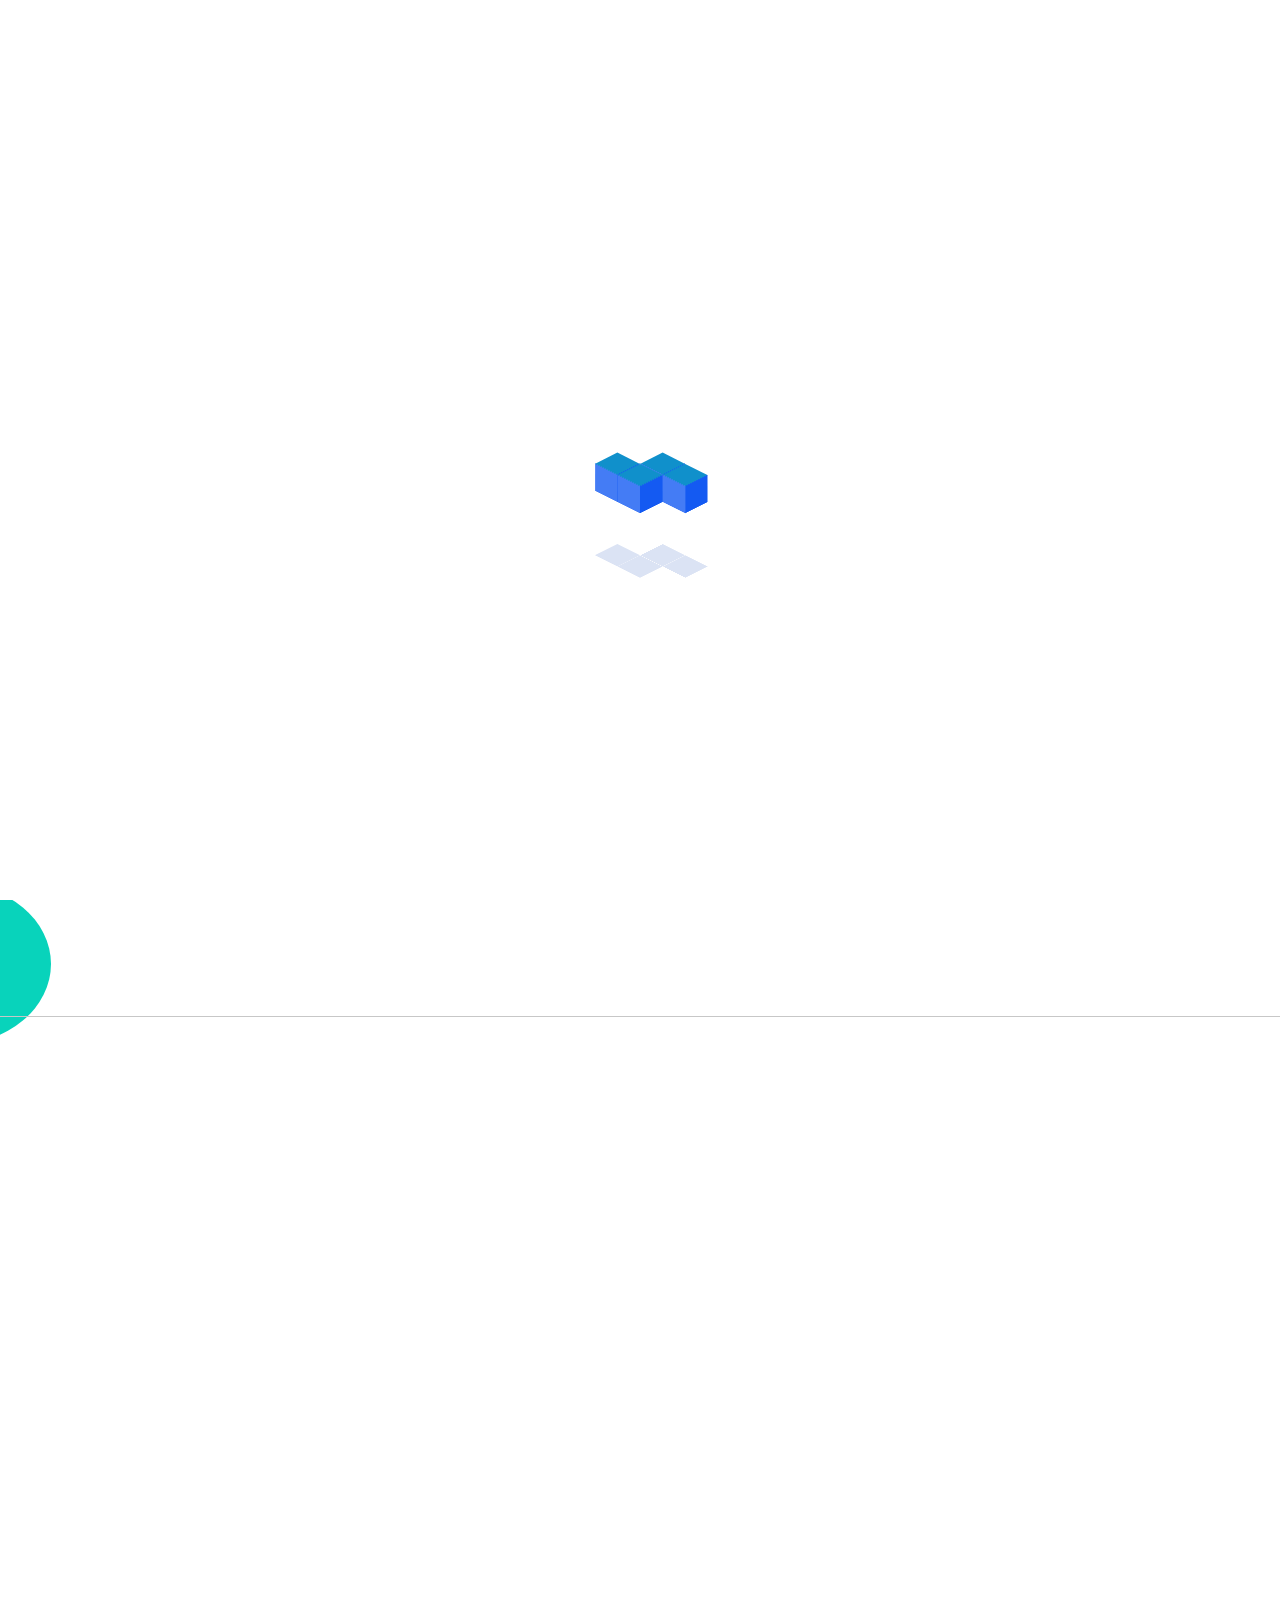
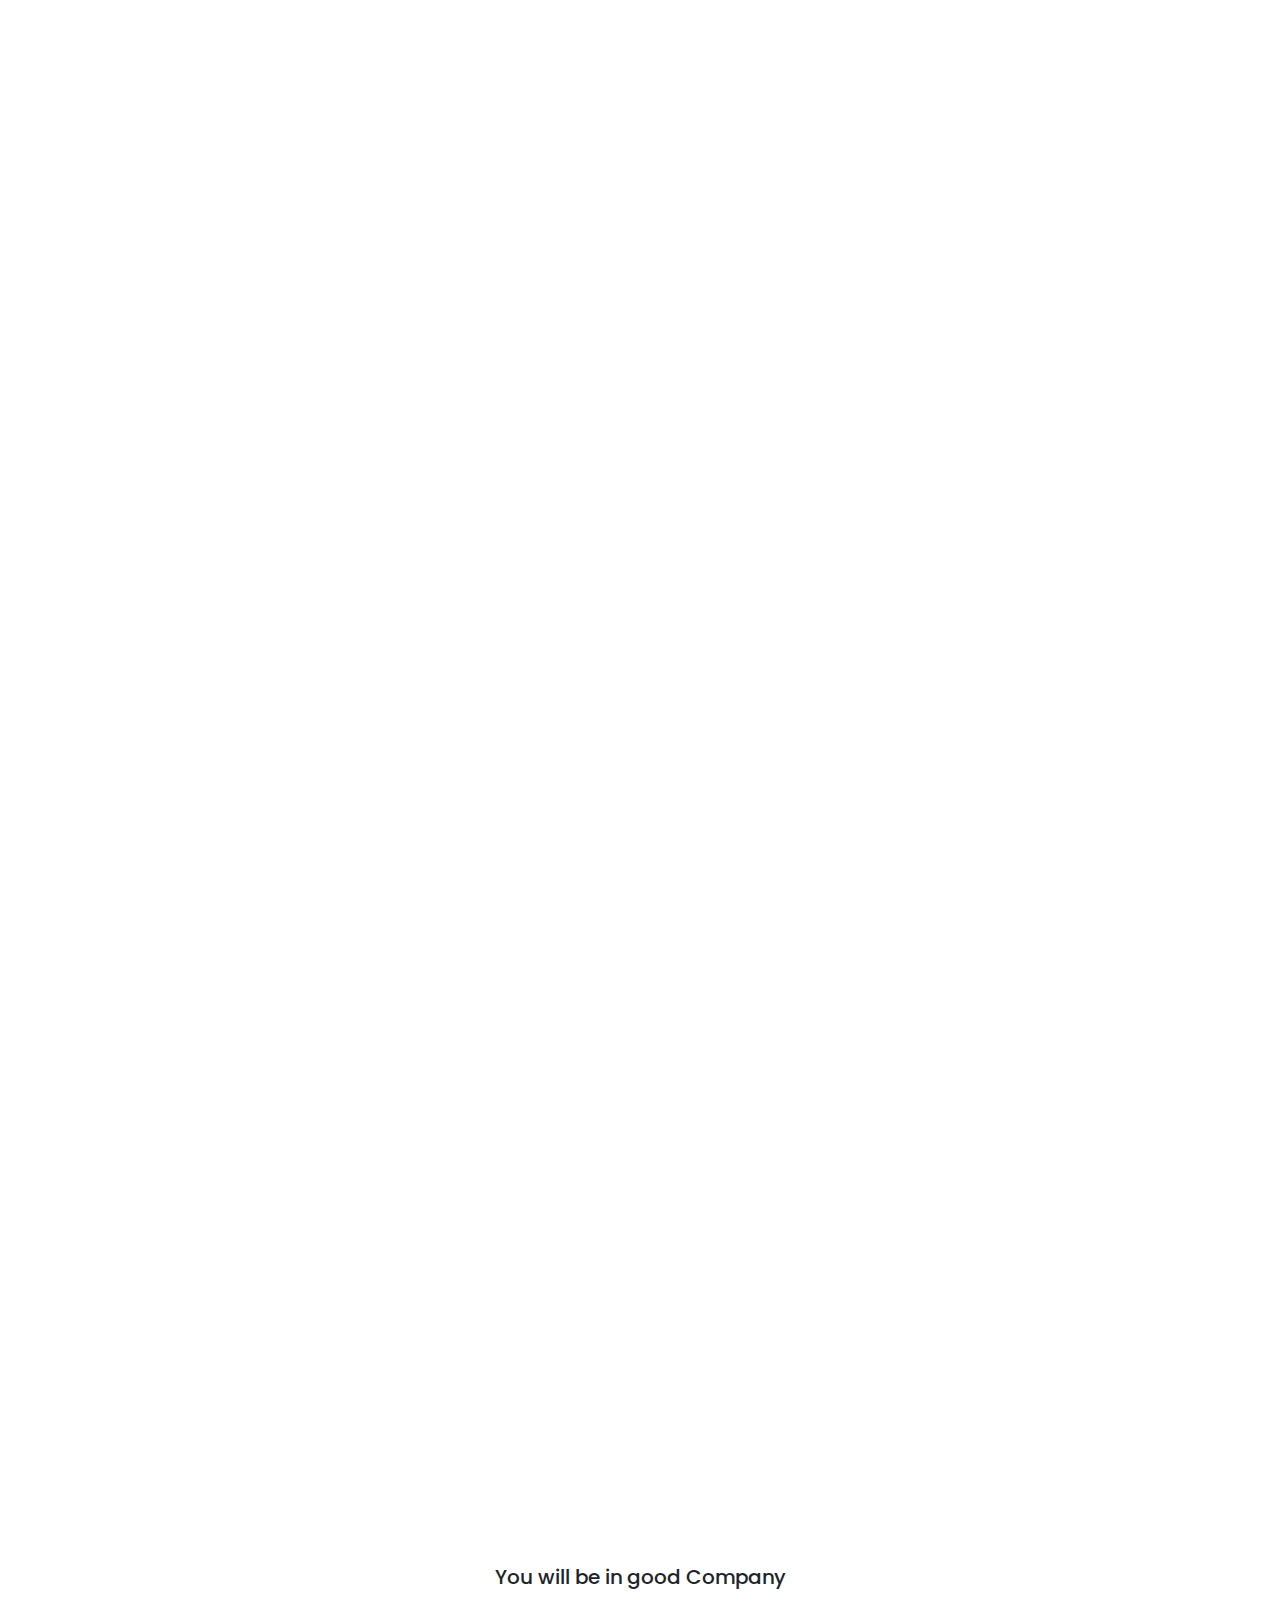
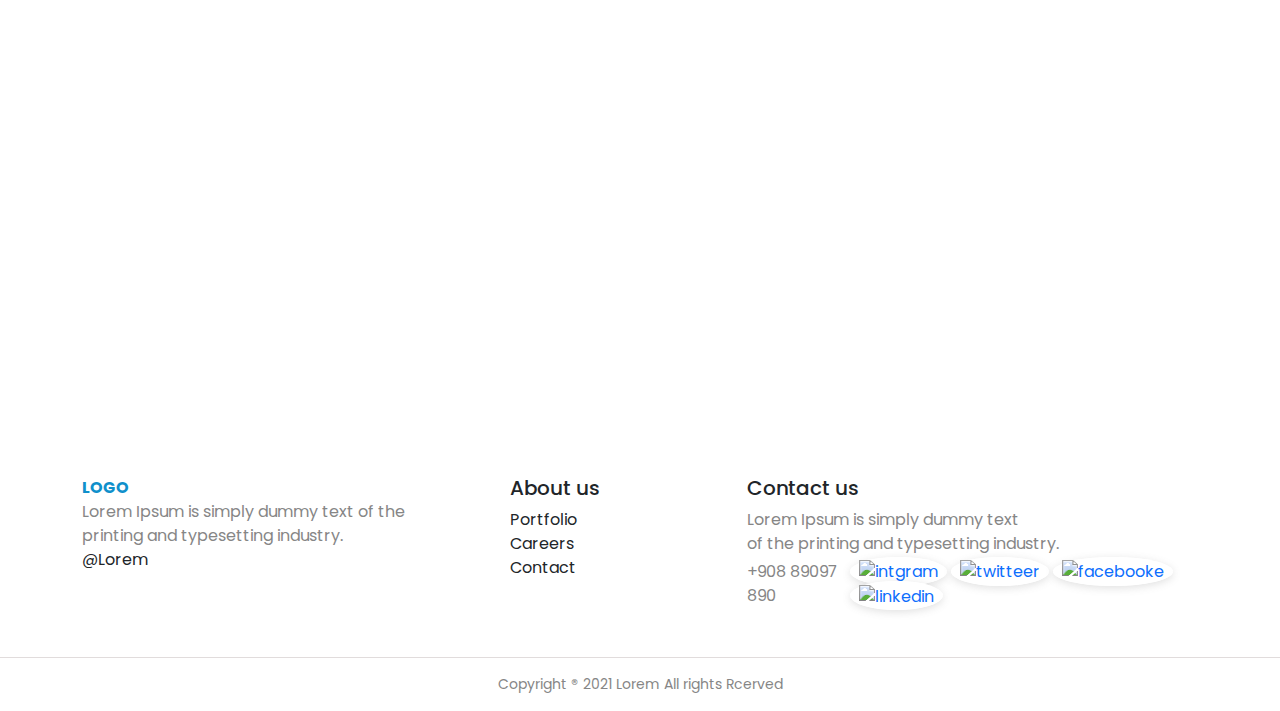
==== commit 5c112d3c: "fola" ====
--- a/index.html
+++ b/index.html
@@ -24,7 +24,7 @@
 
 <body>
     <!-- header >> nav  -->
-    <header>
+    <header id="navBar">
         <nav class=" align-items-center  ">
             <div class="logo">
                 <a class="navbar--logo fw-bolder fs-5 mainColor" href="#">Navbar</a>
@@ -47,10 +47,10 @@
 
     </header>
 
-    <section class="  mainSection position-relative">
+    <section id="main" class="  mainSection ">
         <div class="container ">
             <div class="row align-items-center   ">
-                <div class="col-lg-7 col-sm-12" data-aos="fade-right" data-aos-duration="500">
+                <div class="col-lg-7 col-sm-12" data-aos="fade-right" data-aos-duration="400">
                     <div class="item--main  ">
                         <h1 class="main--title">Experienced <span class="mainColor">mobile and web</span> applications
                             and website builders measuring.</h1>
@@ -62,7 +62,7 @@
                     </div>
 
                 </div>
-                <div class="col-lg-5  d-none d-lg-block  " data-aos="fade-left" data-aos-duration="500">
+                <div class="col-lg-5  d-none d-lg-block  " data-aos="fade-left" data-aos-duration="400">
                     <div class="item2--main mt-5">
                         <img class="w-100 " src="assets/imges/headeranmtion.png"   alt="seo">
                     </div>
@@ -126,7 +126,7 @@
     </section>
 
 
-    <section class=" mockup--section mt-5 overflow-hidden">
+    <section class=" mockup--section mt-5 overflow-hidden ">
         <div class="py-1 text-center container mb-4" data-aos="zoom-in" data-aos-duration="500">
             <h3 class="neroColor fw-bold mockup--h3">Lorem Ipsum is simply dummy text of the printing. </h3>
             <p class="mockup--p">Lorem Ipsum is simply dummy text of the printing and typesetting industry. <br> Lorem
@@ -138,7 +138,7 @@
             <div class="row  align-items-center">
                 <div class="col-lg-6  " data-aos="fade-right" data-aos-duration="400">
                     <div class=" d-flex align-items-center  mb-4">
-                        <div class="smile--icon  rounded-circle  text-center me-3">
+                        <div class="smile--icon   rounded-circle  text-center me-3">
                             <img src="assets/imges/happySmile.svg" loading="lazy"  alt="seo">
                         </div>
                         <div class="">
@@ -192,7 +192,7 @@
 
                     <div class="col-lg-6  " data-aos="fade-right" data-aos-duration="500">
                         <div class=" d-flex align-items-center  mb-4">
-                            <div class="smile--icon  rounded-circle  text-center me-3">
+                            <div class="smile--icon   rounded-circle  text-center me-3">
                                 <img src="assets/imges/happySmile.svg" loading="lazy"  alt="seo">
                             </div>
                             <div class="">
@@ -221,7 +221,7 @@
     </section>
 
 
-    <section class="mt-5 ">
+    <section class="mt-5  overflow-hidden">
         <div class="container py-3">
             <div class="row justify-content-between " data-aos="zoom-in-right" data-aos-duration="500">
                 <div class="col-lg-6  mt-3">
@@ -283,7 +283,7 @@
                 <div class=" subscribe--foot d-flex py-3 justify-content-center align-items-center w-50 ">
                     <input type="text" class="footer--input me-2 py-2 px-2  w-100  rounded-3  "
                         placeholder="Enter your email" data-aos="zoom-in" data-aos-duration="700">
-                    <a href=" " class="buttom bg-black text-white py-2 px-2  " data-aos="zoom-in"
+                    <a href="# " class="buttom bg-black text-white py-1 px-2  " data-aos="zoom-in"
                         data-aos-duration="750">subscribe</a>
                 </div>
             </div>
--- a/assets/css/style.css
+++ b/assets/css/style.css
@@ -1,921 +1 @@
-/* globle style  */
-
-:root {
-  --mainColor: #1090CB;
-  --neroColor: #252525;
-}
-
-body {
-  font-family: 'Poppins', sans-serif;
-}
-
-a {
-  text-decoration: none;
-  /* color: black; */
-}
-
-/* p{
-  margin: 0;
-} */
-
-ul {
-  padding-left: 0;
-  list-style-type: none;
-}
-
-.mainColor {
-  color: var(--mainColor);
-}
-
-.neroColor {
-  color: var(--neroColor);
-}
-
-.mainBg {
-  background-color: var(--mainColor);
-}
-
-p {
-  color: #868686;
-  margin: 0;
-}
-
-  /* globle buttom style  */ 
-  .buttom {
-
-    display: inline-block;
-   
-    padding: 5px 14px;
-   background-color:#03a9f4;
-   font-size: 15px;
-   font-weight: 600;
-   line-height: 2em;
-   border-radius: 3px;
-   -webkit-box-shadow: 0 6px 16px rgb(3 169 244 / 35%);
-           box-shadow: 0 6px 16px rgb(3 169 244 / 35%);
-   -webkit-transition: 0.6s ease;
-   -o-transition: 0.6s ease;
-   transition: 0.6s ease;
-  }
-    /* globle buttom style  end */
-
-     /*scroll btn up  */
-    #scrollTopBtn {
-      padding: 10px;
-      background-color: #08D3BB;
-      color: white;
-      display: none;
-      -webkit-box-pack: center;
-          -ms-flex-pack: center;
-              justify-content: center;
-      -webkit-box-align: center;
-          -ms-flex-align: center;
-              align-items: center;
-      font-size: 24px;
-      border-radius: 50%;
-      position: fixed;
-      right: 3%;
-      bottom: 5%;
-      cursor: pointer;
-      opacity: 0.5;  
-      z-index: 99999999999;
-    }
-    
-    #scrollTopBtn:hover {
-      -webkit-transition: 0.2s;
-      -o-transition: 0.2s;
-      transition: 0.2s;
-      opacity: 1;
-    }
-     /*scroll btn up  */
-     
-     /* globle style  */
-
-    
-
-/* -------- header >> nav start  -----*/
-
-
-/* nav */
-nav {
-  width: 95%;
-  margin: auto;
-  display: -webkit-box;
-  display: -ms-flexbox;
-  display: flex;
-  -webkit-box-pack: justify;
-      -ms-flex-pack: justify;
-          justify-content: space-between;
-  padding: 1rem 0;
-}
-
-.Links--list {
-  /* margin: auto 0; */
-  display: -webkit-box;
-  display: -ms-flexbox;
-  display: flex;
-  -ms-flex-pack: distribute;
-      justify-content: space-around;
-  -webkit-box-align: center;
-      -ms-flex-align: center;
-          align-items: center;
-  width: 50%;
-  /* transition:all 1s ease; */
-}
-
-.Links--list a {
-  color: black;
-  line-height: 24px;
-
-
-}
-
-header {
-  border-bottom: 1px solid rgba(129, 129, 129, 0.2);
-}
-
-.toggle-menu {
-  background: none;
-  border: none;
-  width: 35px;
-  display: -webkit-box;
-  display: -ms-flexbox;
-  display: flex;
-  -webkit-box-orient: vertical;
-  -webkit-box-direction: normal;
-      -ms-flex-direction: column;
-          flex-direction: column;
-  -webkit-box-align: center;
-      -ms-flex-align: center;
-          align-items: center;
-  -ms-flex-pack: distribute;
-      justify-content: space-around;
-  cursor: pointer;
-  padding: 5px;
-  z-index: 1;
-  display: none;
-
-
-  /* background-color: red; */
-}
-
-.toggle-menu:focus {
-  outline: none;
-}
-
-.toggle-menu span {
-  display: inline-block;
-  background-color: var(--mainColor);
-  height: 3px;
-  margin: 3px 0;
-  width: 40px;
-  -webkit-transition: 0.6s ease;
-  -o-transition: 0.6s ease;
-  transition: 0.6s ease;
-}
-
-.toggle-menu.open span:nth-child(2) {
-  -webkit-transform: rotate(45deg);
-      -ms-transform: rotate(45deg);
-          transform: rotate(45deg);
-  opacity: 0;
-}
-
-.toggle-menu.open span:nth-child(1) {
-  -webkit-transform: rotate(45deg);
-      -ms-transform: rotate(45deg);
-          transform: rotate(45deg);
-}
-
-.toggle-menu.open span:nth-child(3) {
-  -webkit-transform: rotate(-45deg);
-      -ms-transform: rotate(-45deg);
-          transform: rotate(-45deg);
-
-}
-
-.toggle-menu.open span {
-  position: absolute;
-  -webkit-box-pack: center;
-      -ms-flex-pack: center;
-          justify-content: center;
-}
-
-
-
-
-
-
-@media screen and (max-width: 990px) {
-
-  /* body {
-    background-color: red;
-  } */
-  .Links--list {
-    display: none;
-
-  }
-
-  .toggle-menu {
-    display: -webkit-box;
-    display: -ms-flexbox;
-    display: flex;
-    z-index: 999;
-  }
-
-  /* .Links--list {
-    
-    
-    
-  }
-   */
-
-
-  .Links--list.open {
-    position: absolute;
-    width: 100%;
-    background-color:#fff;
-    -webkit-transition: all 0.5s ease;
-    -o-transition: all 0.5s ease;
-    transition: all 0.5s ease;
-    display: -webkit-box;
-    display: -ms-flexbox;
-    display: flex;
-    height: 100vh;
-    -webkit-box-orient: vertical;
-    -webkit-box-direction: normal;
-        -ms-flex-direction: column;
-            flex-direction: column;
-    -webkit-box-align: center;
-        -ms-flex-align: center;
-            align-items: center;
-    -webkit-box-pack: center;
-        -ms-flex-pack: center;
-            justify-content: center;
-    left: 0;
-    top: 0;
-    right: 0;
-    bottom: 0;
-    z-index: 99;
-  }
-
-
-  .Links--list a {
-    margin: 2rem 0;
-
-  }
-
-  /* .toggle{
-  display: block;
-}
-. */
-}
-
-@media screen and (max-width: 400px) {
-  .toggle-menu {
-    padding: 0;
-    margin-bottom: 1px;
-  }
-}
-  /* -------- header >> nav end  -----*/
-
-
-
-
-/* main //////////////*/
-.mainSection {
-  height: calc(100vh - 62px);
-  background-image: url(../imges/Header.svg);
-  background-position: center center;
-  background-size: cover;
-}
-.main--title{
-font-size: 40px;
-font-weight: 600;
-line-height: 60px;
-letter-spacing: 0em;
-
-
-
-}
-.item--main h1 {
-  font-size: 40px;
-}
-.item2--main{
-  animation: header 4s infinite ease alternate ;
-}
-@keyframes header {
-  0% {
-    transform: translate(0);
-  }
-  
-  20% {
-    transform: translate(6px,-6px);
-  }
-  40% {
-    transform: translate(6px,6px);
-  }
-  60% {
-    transform: translate(-6px,6px);
-  }
-  80% {
-    transform: translate(-6px,-6px);
-  }
-  100% {
-    transform: translate(0);
-  }
-}
-
-
-.btn1:hover {
-  -webkit-transform: translateY(4px);
-      -ms-transform: translateY(4px);
-          transform: translateY(4px);
-}
-
-.item--main p {
-  font-weight: 400;
-  line-height: 33px;
-  letter-spacing: 0em;
-
-  color: #5C5C5C;
-}
-@media screen and (max-width: 850px) {
-  .item--main h1 {
-    font-size: 31px;
-    line-height: 44px;
-    margin-top: 3rem;
-  }
-}
-@media screen and (max-width: 600px) {
-  .item--main h1 {
-    font-size: 26px;
-    line-height: 35px;
-    margin-top: 3rem;
-  }
-}
-@media screen and (max-width: 400px) {
-  .item--main h1 {
-    font-size: 19px;
-    line-height: 34px;
-    margin-top: 4rem;
-  }
-  .item--main p {
-    font-size: 14px;
-    font-weight: 500;
-    line-height: 29px;
-    letter-spacing: 0em;
-    color: #5C5C5C;
-
-}
-.buttom{
-  font-size: 14px;
-  margin-top: 0.5rem;
-}
-}
-/* icon section */
-.sercile {
-  padding: 5rem 6rem;
-  border-radius: 50%;
-  background-color: #08D3BB;
-  position: absolute;
-  bottom: -16%;
-  left: -11%
-}
-
-.iconSection {
-  border-bottom: 1px solid #C7C7C7;
-}
-.icon{
-  padding: 0.7rem;
-}
-.icon1{
-  background-color: #EFEAFF;
-}
-.icon2{
-  background-color: #ECFFDA;
-}
-.icon3{
-  background-color: #DAE6FF;
-}
-.icon4{
-  background-color: #FFE5DA;
-}
-@media screen and (max-width: 400px) {
-  .icon{
-    padding: 0.5rem;
-  }
-}
-/* ///////////////////////////////////lorem section */
-.moucpAft::after {
-  position: absolute;
-  content: "";
-  height: 505px;
-  width: 497px;
-
-  right: -51%;
-  opacity: 0.6;
-  top: 17%;
-  border-radius: 50%;
-  background: -o-radial-gradient(50% 50%, 72.77% 72.77%, #DED9FF 0%, rgba(255, 255, 255, 0) 100%)
-    /* warning: gradient uses a rotation that is not supported by CSS and may not behave as expected */
-  ;
-  background: radial-gradient(72.77% 72.77% at 50% 50%, #DED9FF 0%, rgba(255, 255, 255, 0) 100%)
-    /* warning: gradient uses a rotation that is not supported by CSS and may not behave as expected */
-  ;
-}
-.moucpvr::after{
-  position: absolute;
-  content: "";
-  background: -o-radial-gradient(50% 50%, 72.77% 72.77%, #DED9FF 0%, rgba(255, 255, 255, 0) 100%) /* warning: gradient uses a rotation that is not supported by CSS and may not behave as expected */;
-  background: radial-gradient(72.77% 72.77% at 50% 50%, #DED9FF 0%, rgba(255, 255, 255, 0) 100%) /* warning: gradient uses a rotation that is not supported by CSS and may not behave as expected */;
-  height: 292px;
-  width: 312px;
-  border-radius: 50%;
-  z-index: -1;
-  left: 37%;
-  top: 27px;
-  opacity: 0.7;
-}
-.mockup--title{
-font-size: 30px;
-font-weight: 600;
-line-height: 51px;
-letter-spacing: 0em;
-
-}
-.smile--icon{
-  background-color: #08D3BB;
-}
-.containerr{
-  width: 90%;
-  margin: auto;
-}
-.smile--icon{
-  padding: 0.9rem;
-}
-
-
-@media screen and (max-width: 600px) {
-  .mockup--h3{
-    font-size: 20px;
-    line-height: 30px;
-    
-  }
-  .mockup--p{
-    font-size: 15px;
-margin-bottom: 2rem;
-  }
-  .mockup--title{
-    font-size: 20px;
-    line-height: 30px;
-  }
-  .moucup--order{
-    -webkit-box-ordinal-group: 5;
-        -ms-flex-order: 4;
-            order: 4;
-  }
-}
-@media screen and (max-width: 400px) {
-  .mockup--h3{
-    font-size: 17px;
-    line-height: 21px;
-    
-  }
-  .smile--title{
-    font-size: 12px !important;
-  }
-  .smile--icon {
-    padding: 7px;
-}
-.mockup--title {
-  font-size: 17px;
-  line-height: 23px;
-  font-weight: bold;
-}
- .smile--p{
-  font-size: 13px !important;
-  line-height: 21px !important;
-}
-}
-
-
-
-
-
-/*////////////////////////////////////// alert section */
-.alertSection{
-  padding: 3rem  ;
-  background-color: #F4F4F4;
-  border-radius: 20px;
-  -webkit-box-shadow: rgba(0, 0, 0, 0.05) 0px 0px 0px 1px;
-          box-shadow: rgba(0, 0, 0, 0.05) 0px 0px 0px 1px;
-}
-
-.titlAlert{
-font-size: 25px;
-font-weight: 600;
-line-height: 43px;
-letter-spacing: 0em;
-
-}
-.titlAlert+ p{
-font-size: 16px;
-font-weight: 400;
-line-height: 27px;
-letter-spacing: 0em;
-
-}
-.alertSection2{
-  padding: 3rem;
-  -webkit-transition: 0.4s ease;
-  -o-transition: 0.4s ease;
-  transition: 0.4s ease;
-
-  border-radius: 20px;
-  -webkit-box-shadow: rgba(0, 0, 0, 0.05) 0px 0px 0px 1px;
-          box-shadow: rgba(0, 0, 0, 0.05) 0px 0px 0px 1px;
-}
-.alertSection2:hover .angle{
-  -webkit-animation: cssAnimation_0 471ms 2 ease;
-          animation: cssAnimation_0 471ms 2 ease;
-  -webkit-transform-origin: top top;
-      -ms-transform-origin: top top;
-          transform-origin: top top;
-  -webkit-transition: -webkit-transform 471ms linear;
-  transition: -webkit-transform 471ms linear;
-  -o-transition: transform 471ms linear;
-  transition: transform 471ms linear;
-  transition: transform 471ms linear, -webkit-transform 471ms linear;
-
-
-}
-
-@-webkit-keyframes cssAnimation_0 {
-  to {
-    -webkit-transform: rotate(-30deg) translate(0px, 0px) scale(1.1, 1);
-            transform: rotate(-30deg) translate(0px, 0px) scale(1.1, 1);
- 
-  }
-}
-
-@keyframes cssAnimation_0 {
-  to {
-    -webkit-transform: rotate(-30deg) translate(0px, 0px) scale(1.1, 1);
-            transform: rotate(-30deg) translate(0px, 0px) scale(1.1, 1);
- 
-  }
-}
-.alertSection2+ p{
-  font-size: 16px;
-  font-weight: 400;
-  line-height: 27px;
-  letter-spacing: 0em;
-  
-  }
-  .angle{
-    top: -15%;
-    right: 0;
-}
-@media screen and (max-width: 600px) {
-  .alertSection2{
-    margin-top: 2rem;
-  }
-  .angle{
-    top: -7%;
-  }
-}
-@media screen and (max-width: 400px) {
-  .titlAlert {
-      font-size: 20px;
-      font-weight: 600;
-      line-height: 22px;
-      letter-spacing: 0em;
-  }
-
-.titlAlert+ p {
-    font-size: 14px;
-    line-height: 22px;
-}
-.angle{
-  top: -4%;
-}
-}
-
-  /* /////////////////////////footer */
-  .footer--input{
-    outline: none; 
-    border: none;
-}
-.footer{
-  background-image: url(../imges/footer.svg);
-}
-.footer--tilte{
-font-size: 30px;
-font-weight: 600;
-line-height: 51px;
-letter-spacing: 0em;
-text-align: center;
-
-}
-.iconsohial a {
-  -webkit-box-shadow: rgba(99, 99, 99, 0.2) 0px 2px 8px 0px;
-          box-shadow: rgba(99, 99, 99, 0.2) 0px 2px 8px 0px;
-  padding: 3px 9px;
-  border-radius: 50%;
-  background: white;
-}
-.Copyright{
-  border-top: 0.1px solid #dfdadaf1 ;
-}
-@media screen and (max-width: 600px) {
-  .footer--tilte{
-    font-size: 19px;
-    line-height: 26px;
-  }
-  .subscribe--foot{
-    -webkit-box-orient: vertical;
-    -webkit-box-direction: normal;
-        -ms-flex-direction: column;
-            flex-direction: column;
-  }
-  .subscribe--foot input{
-    margin-bottom: 0.5rem;
-    -webkit-transition: 1s ease;
-    -o-transition: 1s ease;
-    transition: 1s ease;
-  }
-  .subscribe--foot a:hover{
-   -webkit-transform: translateY(4px);
-       -ms-transform: translateY(4px);
-           transform: translateY(4px);
-  }
-.About--foot{
- margin-top: 0.7rem;
-}
-.social  {
-  -webkit-box-orient: vertical;
-  -webkit-box-direction: normal;
-      -ms-flex-direction: column;
-          flex-direction: column;
-  -webkit-box-align: start !important;
-      -ms-flex-align: start !important;
-          align-items: start !important;
-}
-.iconsohial{
-  margin: 10px 0;
-}
-.footer--logo .container{
-  padding: 0.9rem  !important;
-}
-.footer--input{
-  text-align: center;
-}
-}
-@media screen and (max-width: 400px) {
- .Contact--p{
-  font-size: 14px;
- }
- .footer--p{
-  font-size: 14px;
- }
-}
-@media screen and (max-width: 700px) {
- .Company{
-  -webkit-box-pack: center !important;
-      -ms-flex-pack: center !important;
-          justify-content: center !important;
- }
-}
-
-
-
-/* ---------loding screen----------  */
-.lodingsscren{
-height: 100vh;
-display: -webkit-box;
-display: -ms-flexbox;
-display: flex;
-  -webkit-box-pack: center;
-      -ms-flex-pack: center;
-          justify-content: center;
-  -webkit-box-align: center;
-      -ms-flex-align: center;
-          align-items: center;
-  z-index: 99999999999;
-  background-color: white;
-  top: 0;
-  left: 0;
-  right: 0;
-  bottom: 0;
-  position: absolute;
-}
-
-.boxes {
-  height: 32px;
-  width: 32px;
-  position: relative;
-  -webkit-transform-style: preserve-3d;
-  transform-style: preserve-3d;
-  -webkit-transform-origin: 50% 50%;
-  -ms-transform-origin: 50% 50%;
-      transform-origin: 50% 50%;
-  margin-top: 32px;
-  -webkit-transform: rotateX(60deg) rotateZ(45deg) rotateY(0deg) translateZ(0px);
-  transform: rotateX(60deg) rotateZ(45deg) rotateY(0deg) translateZ(0px);
-}
-.boxes .box {
-  width: 32px;
-  height: 32px;
-  top: 0px;
-  left: 0;
-  position: absolute;
-  -webkit-transform-style: preserve-3d;
-  transform-style: preserve-3d;
-}
-
-
-.boxes .box:nth-child(1) {
-  -webkit-transform: translate(100%, 0);
-  -ms-transform: translate(100%, 0);
-      transform: translate(100%, 0);
-  -webkit-animation: box1 1s linear infinite;
-  animation: box1 0.5s linear infinite;
-}
-.boxes .box:nth-child(2) {
-  -webkit-transform: translate(0, 100%);
-  -ms-transform: translate(0, 100%);
-      transform: translate(0, 100%);
-  -webkit-animation: box2 0.5s linear infinite;
-  animation: box2 0.5s linear infinite;
-}
-.boxes .box:nth-child(3) {
-  -webkit-transform: translate(100%, 100%);
-  -ms-transform: translate(100%, 100%);
-      transform: translate(100%, 100%);
-  -webkit-animation: box3 0.5s linear infinite;
-  animation: box3 0.5s linear infinite;
-}
-.boxes .box:nth-child(4) {
-  -webkit-transform: translate(200%, 0);
-  -ms-transform: translate(200%, 0);
-      transform: translate(200%, 0);
-  -webkit-animation: box4 0.5s linear infinite;
-  animation: box4 0.5s linear infinite;
-  
-}
-
-.boxes .box > div {
-  background: #5C8DF6;
-  --translateZ: 15.5px;
-  --rotateY: 0deg;
-  --rotateX: 0deg;
-  position: absolute;
-  width: 100%;
-  height: 100%;
-  background: var(--mainColor);
-  top: auto;
-  right: auto;
-  bottom: auto;
-  left: auto;
-  -webkit-transform: rotateY(var(--rotateY)) rotateX(var(--rotateX)) translateZ(var(--translateZ));
-  transform: rotateY(var(--rotateY)) rotateX(var(--rotateX)) translateZ(var(--translateZ));
-}
-
-.boxes .box > div:nth-child(1) {
-  top: 0;
-  left: 0;
-  background: var(--mainColor);
-}
-.boxes .box > div:nth-child(2) {
-  background: #145af2;
-  right: 0;
-  --rotateY: 90deg;
-}
-.boxes .box > div:nth-child(3) {
-  background: #447cf5;
-  --rotateX: -90deg;
-}
-.boxes .box > div:nth-child(4) {
-  background: #DBE3F4;
-  top: 0;
-  left: 0;
-  --translateZ: -90px;
-}
-
-
-
-
-
-@-webkit-keyframes box1 {
-  0%,
-  50% {
-      -webkit-transform: translate(100%, 0);
-              transform: translate(100%, 0);
-  }
-  100% {
-      -webkit-transform: translate(200%, 0);
-              transform: translate(200%, 0);
-  }
-}
-
-
-
-
-
-@keyframes box1 {
-  0%,
-  50% {
-      -webkit-transform: translate(100%, 0);
-              transform: translate(100%, 0);
-  }
-  100% {
-      -webkit-transform: translate(200%, 0);
-              transform: translate(200%, 0);
-  }
-}
-
-@-webkit-keyframes box2 {
-  0%{
-      -webkit-transform: translate(0, 100%);
-              transform: translate(0, 100%);
-  }
-  50% {
-      -webkit-transform: translate(0, 0);
-              transform: translate(0, 0);
-  }
-  100% {
-      -webkit-transform: translate(100%, 0);
-              transform: translate(100%, 0);
-  }
-}
-
-@keyframes box2 {
-  0%{
-      -webkit-transform: translate(0, 100%);
-              transform: translate(0, 100%);
-  }
-  50% {
-      -webkit-transform: translate(0, 0);
-              transform: translate(0, 0);
-  }
-  100% {
-      -webkit-transform: translate(100%, 0);
-              transform: translate(100%, 0);
-  }
-}
-
-@-webkit-keyframes box3 {
-  0%,
-  50% {
-      -webkit-transform: translate(100%, 100%);
-              transform: translate(100%, 100%);
-  }
-  100% {
-      -webkit-transform: translate(0, 100%);
-              transform: translate(0, 100%);
-  }
-}
-
-@keyframes box3 {
-  0%,
-  50% {
-      -webkit-transform: translate(100%, 100%);
-              transform: translate(100%, 100%);
-  }
-  100% {
-      -webkit-transform: translate(0, 100%);
-              transform: translate(0, 100%);
-  }
-}
-
-@-webkit-keyframes box4 {
-  0%{
-      -webkit-transform: translate(200%, 0);
-              transform: translate(200%, 0);
-  }
-  50% {
-      -webkit-transform: translate(200%, 100%);
-              transform: translate(200%, 100%);
-  }
-  100% {
-      -webkit-transform: translate(100%, 100%);
-              transform: translate(100%, 100%);
-  }
-}
-
-@keyframes box4 {
-  0%{
-      -webkit-transform: translate(200%, 0);
-              transform: translate(200%, 0);
-  }
-  50% {
-      -webkit-transform: translate(200%, 100%);
-              transform: translate(200%, 100%);
-  }
-  100% {
-      -webkit-transform: translate(100%, 100%);
-              transform: translate(100%, 100%);
-  }
-}
-
+.mainBg,.toggle-menu span{background-color:var(--mainColor)}.footer--tilte,.main--title,.mockup--title,.titlAlert{font-weight:600;letter-spacing:0}:root{--mainColor:#1090CB;--neroColor:#252525}body{font-family:Poppins,sans-serif}a{text-decoration:none}ul{padding-left:0;list-style-type:none}.mainColor{color:var(--mainColor)}.neroColor{color:var(--neroColor)}p{color:#868686;margin:0}.buttom{display:inline-block;padding:5px 14px;background-color:#03a9f4;font-size:15px;font-weight:600;line-height:2em;border-radius:3px;-webkit-box-shadow:0 6px 16px rgb(3 169 244 / 35%);box-shadow:0 6px 16px rgb(3 169 244 / 35%);-webkit-transition:.6s;-o-transition:.6s;transition:.6s}.Links--list,nav{display:-ms-flexbox}.item--main h1,.main--title{font-size:40px}#scrollTopBtn{padding:10px;background-color:#08d3bb;color:#fff;display:none;-webkit-box-pack:center;-ms-flex-pack:center;justify-content:center;-webkit-box-align:center;-ms-flex-align:center;align-items:center;font-size:24px;border-radius:50%;position:fixed;right:3%;bottom:5%;cursor:pointer;opacity:.5;z-index:99999999999}#scrollTopBtn:hover{-webkit-transition:.2s;-o-transition:.2s;transition:.2s;opacity:1}nav{width:95%;margin:auto;display:-webkit-box;display:flex;-webkit-box-pack:justify;-ms-flex-pack:justify;justify-content:space-between;padding:1rem 0}.Links--list{display:flex;-ms-flex-pack:distribute;justify-content:space-around;-webkit-box-align:center;-ms-flex-align:center;align-items:center;width:50%}.Links--list a{color:#000;line-height:24px}header{border-bottom:1px solid rgba(129,129,129,.2)}.toggle-menu{background:0 0;border:none;width:35px;-webkit-box-orient:vertical;-webkit-box-direction:normal;-ms-flex-direction:column;flex-direction:column;-webkit-box-align:center;-ms-flex-align:center;align-items:center;-ms-flex-pack:distribute;justify-content:space-around;cursor:pointer;padding:5px;z-index:1;display:none}.moucpAft::after,.moucpvr::after,.sercile{border-radius:50%;position:absolute}.toggle-menu:focus{outline:0}.toggle-menu span{display:inline-block;height:3px;margin:3px 0;width:40px;-webkit-transition:.6s;-o-transition:.6s;transition:.6s}.toggle-menu.open span:nth-child(2){-webkit-transform:rotate(45deg);-ms-transform:rotate(45deg);transform:rotate(45deg);opacity:0}.toggle-menu.open span:first-child{-webkit-transform:rotate(45deg);-ms-transform:rotate(45deg);transform:rotate(45deg)}.toggle-menu.open span:nth-child(3){-webkit-transform:rotate(-45deg);-ms-transform:rotate(-45deg);transform:rotate(-45deg)}.toggle-menu.open span{position:absolute;-webkit-box-pack:center;-ms-flex-pack:center;justify-content:center}@media screen and (max-width:990px){.Links--list{display:none}.Links--list.open,.toggle-menu{display:-webkit-box;display:-ms-flexbox}.toggle-menu{display:flex;z-index:999}.Links--list.open{position:absolute;width:100%;background-color:#fff;-webkit-transition:.5s;-o-transition:.5s;transition:.5s;display:flex;height:100vh;-webkit-box-orient:vertical;-webkit-box-direction:normal;-ms-flex-direction:column;flex-direction:column;-webkit-box-align:center;-ms-flex-align:center;align-items:center;-webkit-box-pack:center;-ms-flex-pack:center;justify-content:center;left:0;top:0;right:0;bottom:0;z-index:99}.Links--list a{margin:2rem 0}}.mainSection{height:calc(100vh - 62px);background-image:url(../imges/Header.svg);background-position:center center;background-size:cover}.main--title{line-height:60px}.item2--main{-webkit-animation:4s infinite alternate header;animation:4s infinite alternate header}@-webkit-keyframes header{0%,100%{-webkit-transform:translate(0);transform:translate(0)}20%{-webkit-transform:translate(6px,-6px);transform:translate(6px,-6px)}40%{-webkit-transform:translate(6px,6px);transform:translate(6px,6px)}60%{-webkit-transform:translate(-6px,6px);transform:translate(-6px,6px)}80%{-webkit-transform:translate(-6px,-6px);transform:translate(-6px,-6px)}}@keyframes header{0%,100%{-webkit-transform:translate(0);transform:translate(0)}20%{-webkit-transform:translate(6px,-6px);transform:translate(6px,-6px)}40%{-webkit-transform:translate(6px,6px);transform:translate(6px,6px)}60%{-webkit-transform:translate(-6px,6px);transform:translate(-6px,6px)}80%{-webkit-transform:translate(-6px,-6px);transform:translate(-6px,-6px)}}.btn1:hover{-webkit-transform:translateY(4px);-ms-transform:translateY(4px);transform:translateY(4px)}.item--main p{font-weight:400;line-height:33px;letter-spacing:0;color:#5c5c5c}@media screen and (max-width:850px){.item--main h1{font-size:31px;line-height:44px;margin-top:3rem}}.sercile{padding:5rem 6rem;background-color:#08d3bb;bottom:-16%;left:-11%}.iconSection{border-bottom:1px solid #c7c7c7}.icon{padding:.7rem}.icon1{background-color:#efeaff}.icon2{background-color:#ecffda}.icon3{background-color:#dae6ff}.icon4{background-color:#ffe5da}.moucpAft::after{content:"";height:505px;width:497px;right:-51%;opacity:.6;top:17%;background:-o-radial-gradient(50% 50%,72.77% 72.77%,#ded9ff 0,rgba(255,255,255,0) 100%);background:radial-gradient(72.77% 72.77% at 50% 50%,#ded9ff 0,rgba(255,255,255,0) 100%)}.moucpvr::after{content:"";background:-o-radial-gradient(50% 50%,72.77% 72.77%,#ded9ff 0,rgba(255,255,255,0) 100%);background:radial-gradient(72.77% 72.77% at 50% 50%,#ded9ff 0,rgba(255,255,255,0) 100%);height:292px;width:312px;z-index:-1;left:37%;top:27px;opacity:.7}.mockup--title{font-size:30px;line-height:51px}.containerr{width:90%;margin:auto}.smile--icon{background-color:#08d3bb;padding:.9rem}.alertSection,.alertSection2{padding:3rem;border-radius:20px}.alertSection{background-color:#f4f4f4;-webkit-box-shadow:rgba(0,0,0,.05) 0 0 0 1px;box-shadow:rgba(0,0,0,.05) 0 0 0 1px}.titlAlert{font-size:25px;line-height:43px}.alertSection2+p,.titlAlert+p{font-size:16px;font-weight:400;line-height:27px;letter-spacing:0}.alertSection2{-webkit-transition:.4s;-o-transition:.4s;transition:.4s;-webkit-box-shadow:rgba(0,0,0,.05) 0 0 0 1px;box-shadow:rgba(0,0,0,.05) 0 0 0 1px}.alertSection2:hover .angle{-webkit-animation:471ms 2 cssAnimation_0;animation:471ms 2 cssAnimation_0;-webkit-transform-origin:top top;-ms-transform-origin:top top;transform-origin:top top;-webkit-transition:-webkit-transform 471ms linear;transition:transform 471ms linear;-o-transition:transform 471ms linear;transition:transform 471ms linear,-webkit-transform 471ms linear}@-webkit-keyframes cssAnimation_0{to{-webkit-transform:rotate(-30deg) translate(0,0) scale(1.1,1);transform:rotate(-30deg) translate(0,0) scale(1.1,1)}}@keyframes cssAnimation_0{to{-webkit-transform:rotate(-30deg) translate(0,0) scale(1.1,1);transform:rotate(-30deg) translate(0,0) scale(1.1,1)}}.angle{top:-15%;right:0}.footer--input{outline:0;border:none}.footer{background-image:url(../imges/footer.svg)}.footer--tilte{font-size:30px;line-height:51px;text-align:center}.iconsohial a{-webkit-box-shadow:rgba(99,99,99,.2) 0 2px 8px 0;box-shadow:rgba(99,99,99,.2) 0 2px 8px 0;padding:3px 9px;border-radius:50%;background:#fff}.Copyright{border-top:.1px solid #dfdadaf1}@media screen and (max-width:600px){.item--main h1{font-size:26px;line-height:35px;margin-top:3rem}.mockup--h3{font-size:20px;line-height:30px}.mockup--p{font-size:15px;margin-bottom:2rem}.mockup--title{font-size:20px;line-height:30px}.moucup--order{-webkit-box-ordinal-group:5;-ms-flex-order:4;order:4}.alertSection2{margin-top:2rem}.angle{top:-7%}.social,.subscribe--foot{-webkit-box-orient:vertical;-webkit-box-direction:normal}.footer--tilte{font-size:19px;line-height:26px}.subscribe--foot{-ms-flex-direction:column;flex-direction:column}.subscribe--foot input{margin-bottom:.5rem;-webkit-transition:1s;-o-transition:1s;transition:1s}.subscribe--foot a:hover{-webkit-transform:translateY(4px);-ms-transform:translateY(4px);transform:translateY(4px)}.About--foot{margin-top:.7rem}.social{-ms-flex-direction:column;flex-direction:column;-webkit-box-align:start!important;-ms-flex-align:start!important;align-items:start!important}.iconsohial{margin:10px 0}.footer--logo .container{padding:.9rem!important}.footer--input{text-align:center}}@media screen and (max-width:400px){.toggle-menu{padding:0;margin-bottom:1px}.item--main h1{font-size:19px;line-height:34px;margin-top:4rem}.item--main p{font-size:14px;font-weight:500;line-height:29px;letter-spacing:0;color:#5c5c5c}.buttom{font-size:14px;margin-top:.5rem}.icon{padding:.5rem}.mockup--h3{font-size:17px;line-height:21px}.smile--title{font-size:12px!important}.smile--icon{padding:7px}.mockup--title{font-size:17px;line-height:23px;font-weight:700}.smile--p{font-size:13px!important;line-height:21px!important}.titlAlert,.titlAlert+p{line-height:22px}.titlAlert{font-size:20px;font-weight:600;letter-spacing:0}.Contact--p,.footer--p,.titlAlert+p{font-size:14px}.angle{top:-4%}}@media screen and (max-width:700px){.Company{-webkit-box-pack:center!important;-ms-flex-pack:center!important;justify-content:center!important}}.lodingsscren{height:100vh;display:-webkit-box;display:-ms-flexbox;display:flex;-webkit-box-pack:center;-ms-flex-pack:center;justify-content:center;-webkit-box-align:center;-ms-flex-align:center;align-items:center;z-index:99999999999;background-color:#fff;top:0;left:0;right:0;bottom:0;position:absolute}.boxes,.boxes .box{width:32px;height:32px}.boxes{position:relative;-webkit-transform-style:preserve-3d;transform-style:preserve-3d;-webkit-transform-origin:50% 50%;-ms-transform-origin:50% 50%;transform-origin:50% 50%;margin-top:32px;-webkit-transform:rotateX(60deg) rotateZ(45deg) rotateY(0) translateZ(0);transform:rotateX(60deg) rotateZ(45deg) rotateY(0) translateZ(0)}.boxes .box{top:0;left:0;position:absolute;-webkit-transform-style:preserve-3d;transform-style:preserve-3d}.boxes .box:first-child{-webkit-transform:translate(100%,0);-ms-transform:translate(100%,0);transform:translate(100%,0);-webkit-animation:1s linear infinite box1;animation:.5s linear infinite box1}.boxes .box:nth-child(2){-webkit-transform:translate(0,100%);-ms-transform:translate(0,100%);transform:translate(0,100%);-webkit-animation:.5s linear infinite box2;animation:.5s linear infinite box2}.boxes .box:nth-child(3){-webkit-transform:translate(100%,100%);-ms-transform:translate(100%,100%);transform:translate(100%,100%);-webkit-animation:.5s linear infinite box3;animation:.5s linear infinite box3}.boxes .box:nth-child(4){-webkit-transform:translate(200%,0);-ms-transform:translate(200%,0);transform:translate(200%,0);-webkit-animation:.5s linear infinite box4;animation:.5s linear infinite box4}.boxes .box>div{background:#5c8df6;--translateZ:15.5px;--rotateY:0deg;--rotateX:0deg;position:absolute;width:100%;height:100%;background:var(--mainColor);top:auto;right:auto;bottom:auto;left:auto;-webkit-transform:rotateY(var(--rotateY)) rotateX(var(--rotateX)) translateZ(var(--translateZ));transform:rotateY(var(--rotateY)) rotateX(var(--rotateX)) translateZ(var(--translateZ))}.boxes .box>div:first-child{top:0;left:0;background:var(--mainColor)}.boxes .box>div:nth-child(2){background:#145af2;right:0;--rotateY:90deg}.boxes .box>div:nth-child(3){background:#447cf5;--rotateX:-90deg}.boxes .box>div:nth-child(4){background:#dbe3f4;top:0;left:0;--translateZ:-90px}@-webkit-keyframes box1{0%,50%{-webkit-transform:translate(100%,0);transform:translate(100%,0)}100%{-webkit-transform:translate(200%,0);transform:translate(200%,0)}}@keyframes box1{0%,50%{-webkit-transform:translate(100%,0);transform:translate(100%,0)}100%{-webkit-transform:translate(200%,0);transform:translate(200%,0)}}@-webkit-keyframes box2{0%{-webkit-transform:translate(0,100%);transform:translate(0,100%)}50%{-webkit-transform:translate(0,0);transform:translate(0,0)}100%{-webkit-transform:translate(100%,0);transform:translate(100%,0)}}@keyframes box2{0%{-webkit-transform:translate(0,100%);transform:translate(0,100%)}50%{-webkit-transform:translate(0,0);transform:translate(0,0)}100%{-webkit-transform:translate(100%,0);transform:translate(100%,0)}}@-webkit-keyframes box3{0%,50%{-webkit-transform:translate(100%,100%);transform:translate(100%,100%)}100%{-webkit-transform:translate(0,100%);transform:translate(0,100%)}}@keyframes box3{0%,50%{-webkit-transform:translate(100%,100%);transform:translate(100%,100%)}100%{-webkit-transform:translate(0,100%);transform:translate(0,100%)}}@-webkit-keyframes box4{0%{-webkit-transform:translate(200%,0);transform:translate(200%,0)}50%{-webkit-transform:translate(200%,100%);transform:translate(200%,100%)}100%{-webkit-transform:translate(100%,100%);transform:translate(100%,100%)}}@keyframes box4{0%{-webkit-transform:translate(200%,0);transform:translate(200%,0)}50%{-webkit-transform:translate(200%,100%);transform:translate(200%,100%)}100%{-webkit-transform:translate(100%,100%);transform:translate(100%,100%)}}::-webkit-scrollbar-track{-webkit-box-shadow:inset 0 0 6px rgba(0,0,0,.3);box-shadow:inset 0 0 6px rgba(0,0,0,.3);background-color:#f5f5f5}::-webkit-scrollbar{width:12px;background-color:#f5f5f5}::-webkit-scrollbar-thumb{background-color:#03a9f4;border-radius:10px;background-image:-webkit-linear-gradient(0deg,rgba(255,255,255,.5) 25%,transparent 25%,transparent 50%,rgba(255,255,255,.5) 50%,rgba(255,255,255,.5) 75%,transparent 75%,transparent)}